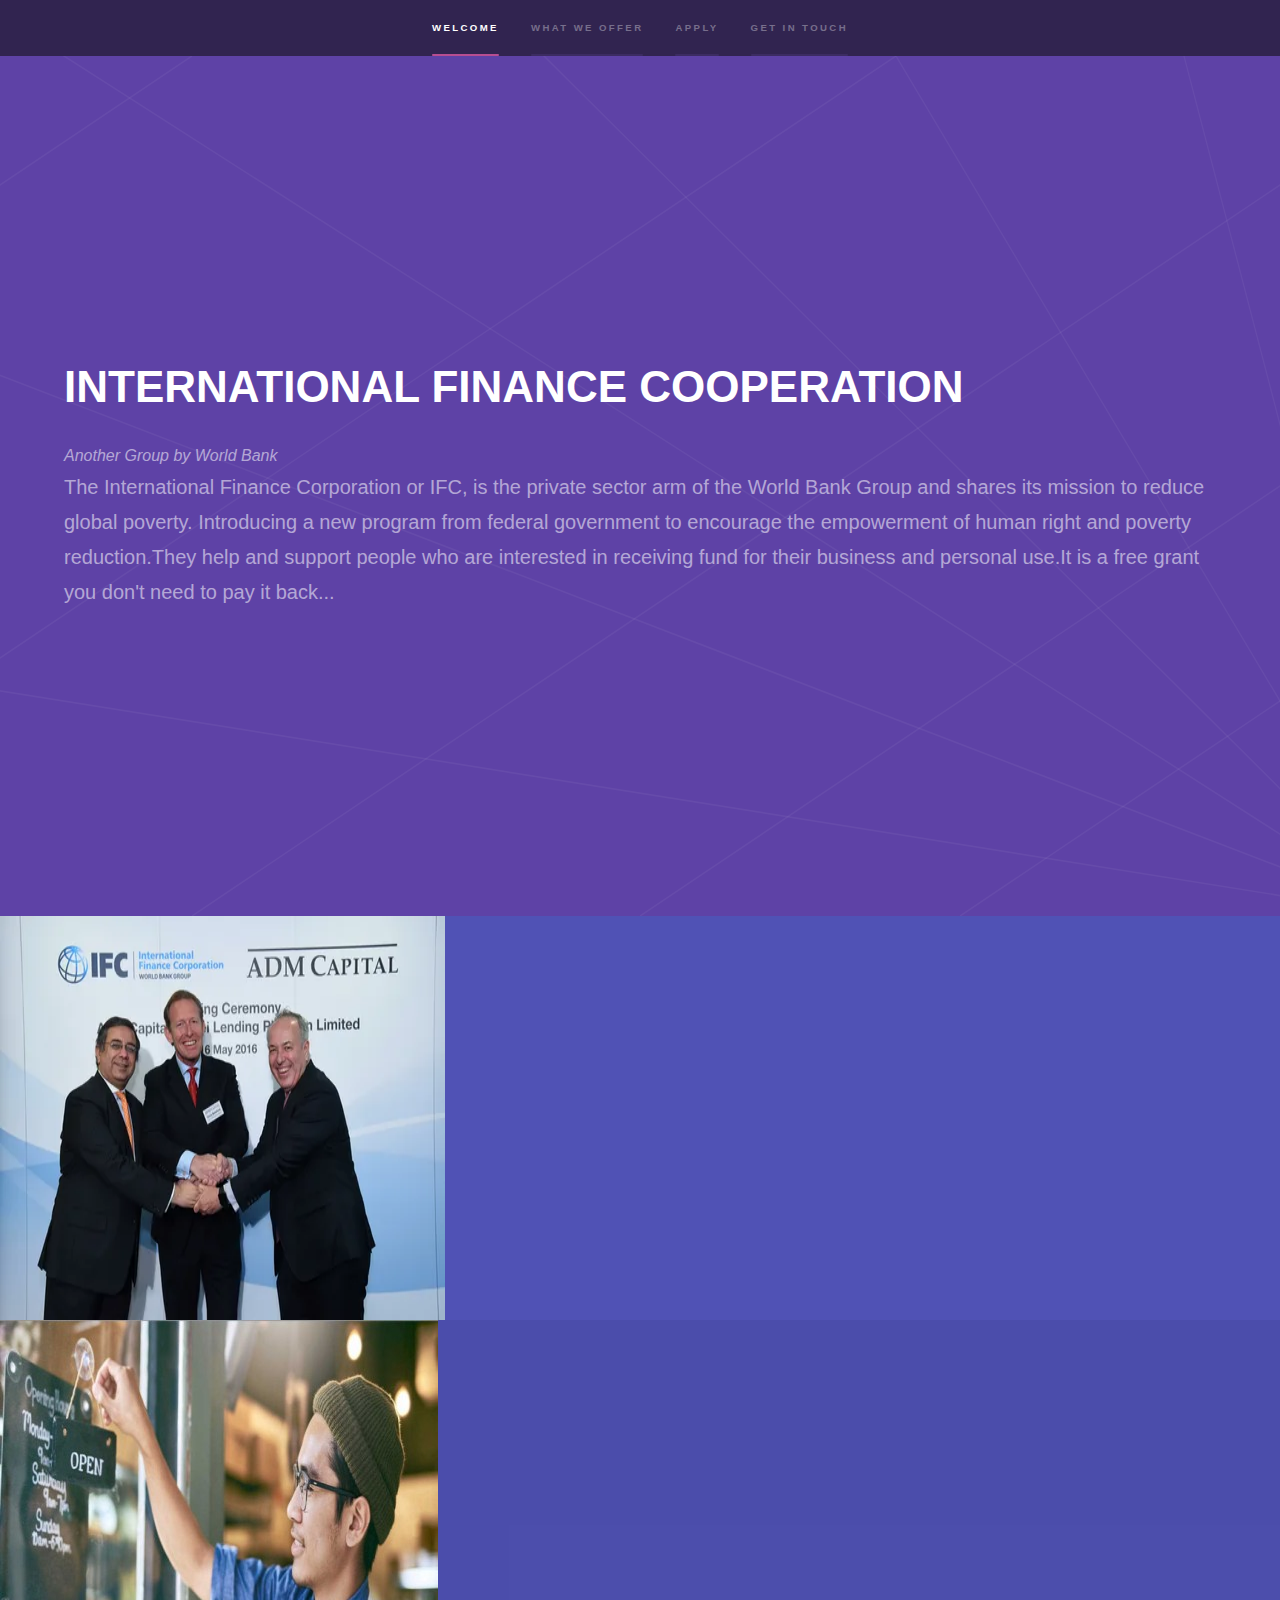
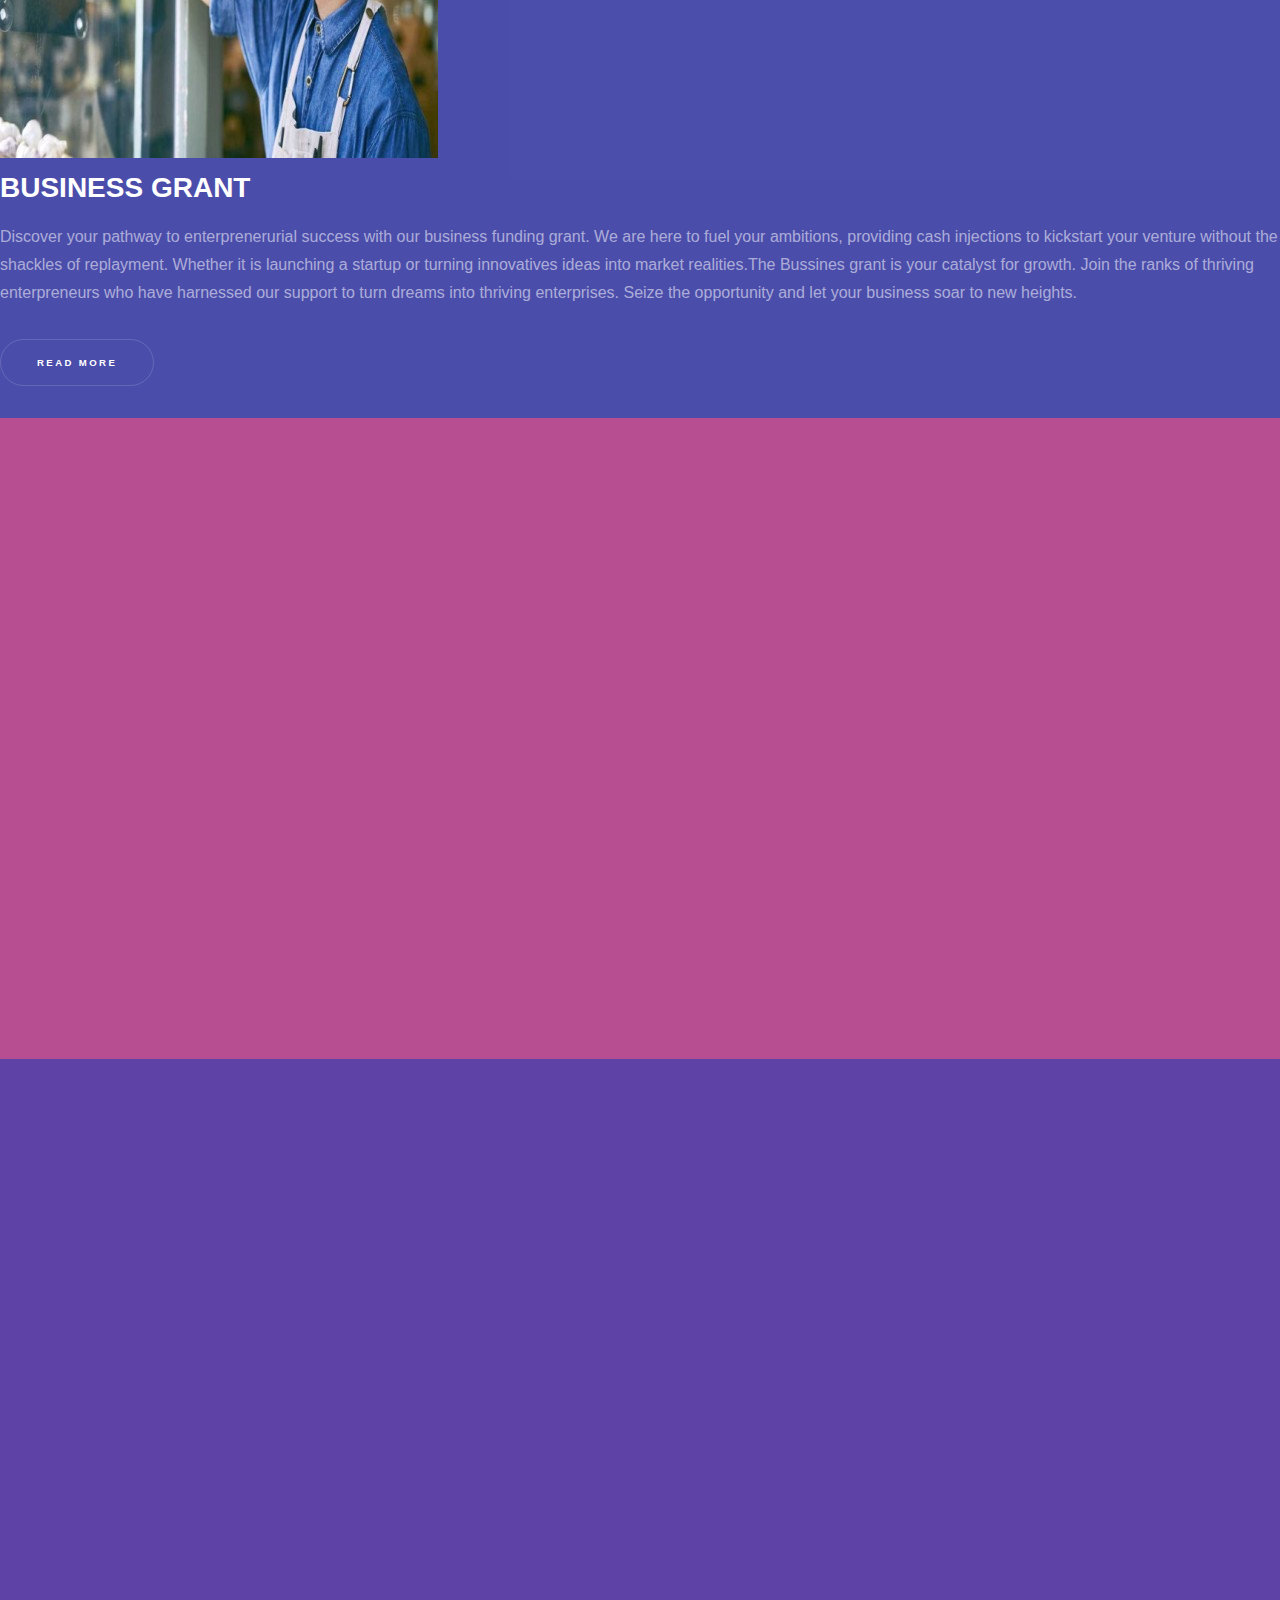
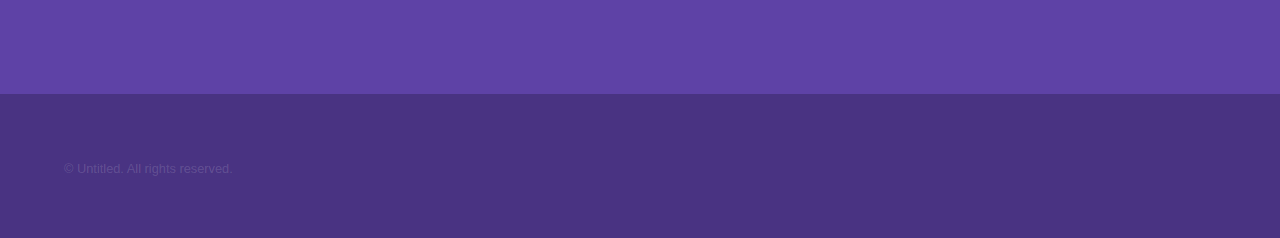
==== index.html @ cdc71d8a "Add files via upload" ====
<!DOCTYPE HTML>
<!--
	Hyperspace by HTML5 UP
	html5up.net | @ajlkn
	Free for personal and commercial use under the CCA 3.0 license (html5up.net/license)
-->
<html>
	<head>
		<title>IFC GRANT</title>
		<meta charset="utf-8" />
		<meta name="viewport" content="width=device-width, initial-scale=1, user-scalable=no" />
		<link rel="stylesheet" href="assets/css/main.css" />
		<noscript><link rel="stylesheet" href="assets/css/noscript.css" /></noscript>
	</head>
	<body class="is-preload">

		<!-- Sidebar -->
			<section id="sidebar">
				<div class="inner">
					<nav>
						<ul>
							<li><a href="#intro">WELCOME</a></li>
							<li><a href="#one">WHAT WE OFFER</a></li>
							<li><a href="#two">APPLY</a></li>
							<li><a href="#three">GET IN TOUCH</a></li>
						</ul>
					</nav>
				</div>
			</section>

		<!-- Wrapper -->
			<div id="wrapper">

				<!-- Intro -->
					<section id="intro" class="wrapper style1 fullscreen fade-up">
						<div class="inner">
							<h1>INTERNATIONAL FINANCE COOPERATION</h1>
							<i>Another Group by World Bank</i>
							<p>The International Finance Corporation or IFC, is the private sector arm
                                of the World Bank Group and shares its mission to reduce global poverty.
                                Introducing a new program from federal government to encourage the empowerment of human right and poverty reduction.They help and support people who are interested in receiving
								 fund for their business and personal use.It is a free grant you don't need to pay it back...</p></p>
							</ul>
						</div>
					</section>

				<!-- One -->
					<section id="one" class="wrapper style2 spotlights">
						<section>
							<img src="images\images\nnnnn.webp">
							<div class="content">
								<div class="inner">
									<h2>PERSONAL GRANTS </h2>
									<p>Offering cash grant to individuals with no repayment obligation.
										Our grant aim to support individuals in settling loans,
										 and and pursuing various endevavors without the burden of repayment. 
										 Join the ranks of thousands who have already transformed thier 
										 lives with our generous support. We are committed to providing financial assistance 
										 to those in need. Its is not just a grant, it is a gateway to a brighter future. 
									</p>
									</p>
									<ul class="actions">
										<li><a href="elements.html" class="button">Read more</a></li>
									</ul>
								</div>
							</div>
						</section>
						<section>
							<class="image"><img src="images\femi.jpg">
							<div class="content">
								<div class="inner">
									<h2>BUSINESS GRANT</h2>
									<p>Discover your pathway to enterprenerurial success with our 
										business funding grant. We are here to fuel your ambitions,
										 providing cash injections to kickstart your venture without the shackles of replayment. Whether it is launching a startup 
									or turning innovatives ideas into market realities.The Bussines grant is your 
									catalyst for growth. Join the ranks of thriving enterpreneurs who have harnessed 
									our support to turn dreams into thriving enterprises. Seize the opportunity
									 and let your business soar to new heights.</p>
									<ul class="actions">
										<li><a href="generic.html" class="button">Read more</a></li>
									</ul>
								</div>
							</div>
						</section>
						
					</section>

				<!-- Two -->
					<section id="two" class="wrapper style3 fade-up">
						<div class="inner">
							<h2>APPLY HERE</h2>
							<p>Excited about the grant? Take the next step towards securing your 
								financial future by connecting with our dedicated online claiming agent.
								 Click the link below to initiate the conversation and express your interest
								 in a specific grant category. Whether you are aiming to settle debts, kickstart a business, or pursue a 
								personal endeavors, our agent is here to here to guide you through the application process.
							Be prepareed to provide any necessary documentation as requested, ensuring 
						a smooth and efficient journey towards accessing the surpport you deserve.   </p>
							<div class="features">
								<section>
									<class="image"><img src="images\gbow tuntun.jpg" >
									<div class="content">
										<div class="inner">
											<ul class="actions">
												<li><a href="https://www.facebook.com/James-marris-103970658470920/" class="button"><B>CLICK HERE</B></a></li>
											</ul>
										</div>
									</div>
								</section>
							
					</section>

				<!-- Three -->
					<section id="three" class="wrapper style1 fade-up">
						<div class="inner">
							<h2>Get in touch</h2>
							<p>Get in touch with the head office through any of the means below.</p>
							<div class="split style1">
								<section>
									<form method="post" action="#">
										<div class="fields">
											<div class="field half">
												<label for="name">Name</label>
												<input type="text" name="name" id="name" />
											</div>
											<div class="field half">
												<label for="email">Email</label>
												<input type="text" name="email" id="email" />
											</div>
											<div class="field">
												<label for="message">Message</label>
												<textarea name="message" id="message" rows="5"></textarea>
											</div>
										</div>
										<ul class="actions">
											<li><a href="mailto : scpfedralgrant@gmail.com" class="button submit">Send Message</a></li>
										</ul>
									</form>
								</section>
								<section>
									<ul class="contact">
										<li>
											<h3>Address</h3>
											<span>1818H St NW<br />
											Washington, DC 20433<br />
											USA</span>
										</li>
										<li>
											<h3>Email</h3>
											<i> scpfedralgrant@gmail.com</i>
										</li>
										<li>
											<h3>Phone</h3>
											<span>(202) 473-1000</span>
										</li>
										<li>
											<h3>Social</h3>
											<ul class="icons">
												<li><a href="#" class="icon brands fa-twitter"><span class="label">whatsapp</span></a></li>
												<li><a href="www.facebook.com/james-marris-103970658470920" class="icon brands fa-facebook-f"><span class="label">Facebook</span></a></li>
												
											</ul>
										</li>
									</ul>
								</section>
							</div>
						</div>
					</section>

			</div>

		<!-- Footer -->
			<footer id="footer" class="wrapper style1-alt">
				<div class="inner">
					<ul class="menu">
						<li>&copy; Untitled. All rights reserved.</li><li>
				</div>
			</footer>

		<!-- Scripts -->
			<script src="assets/js/jquery.min.js"></script>
			<script src="assets/js/jquery.scrollex.min.js"></script>
			<script src="assets/js/jquery.scrolly.min.js"></script>
			<script src="assets/js/browser.min.js"></script>
			<script src="assets/js/breakpoints.min.js"></script>
			<script src="assets/js/util.js"></script>
			<script src="assets/js/main.js"></script>

	</body>
</html>
---- assets/css/main.css ----
@import url(fontawesome-all.min.css);

/*
	Hyperspace by HTML5 UP
	html5up.net | @ajlkn
	Free for personal and commercial use under the CCA 3.0 license (html5up.net/license)
*/

html, body, div, span, applet, object,
iframe, h1, h2, h3, h4, h5, h6, p, blockquote,
pre, a, abbr, acronym, address, big, cite,
code, del, dfn, em, img, ins, kbd, q, s, samp,
small, strike, strong, sub, sup, tt, var, b,
u, i, center, dl, dt, dd, ol, ul, li, fieldset,
form, label, legend, table, caption, tbody,
tfoot, thead, tr, th, td, article, aside,
canvas, details, embed, figure, figcaption,
footer, header, hgroup, menu, nav, output, ruby,
section, summary, time, mark, audio, video {
	margin: 0;
	padding: 0;
	border: 0;
	font-size: 100%;
	font: inherit;
	vertical-align: baseline;}

article, aside, details, figcaption, figure,
footer, header, hgroup, menu, nav, section {
	display: block;}

body {
	line-height: 1;
}

ol, ul {
	list-style: none;
}

blockquote, q {
	quotes: none;
}

	blockquote:before, blockquote:after, q:before, q:after {
		content: '';
		content: none;
	}

table {
	border-collapse: collapse;
	border-spacing: 0;
}

body {
	-webkit-text-size-adjust: none;
}

mark {
	background-color: transparent;
	color: inherit;
}

input::-moz-focus-inner {
	border: 0;
	padding: 0;
}

input, select, textarea {
	-moz-appearance: none;
	-webkit-appearance: none;
	-ms-appearance: none;
	appearance: none;
}

/* Basic */

	@-ms-viewport {
		width: device-width;
	}

	body {
		-ms-overflow-style: scrollbar;
	}

	@media screen and (max-width: 480px) {

		html, body {
			min-width: 320px;
		}

	}

	html {
		box-sizing: border-box;
	}

	*, *:before, *:after {
		box-sizing: inherit;
	}

	body {
		background: #312450;
	}

		body.is-preload *, body.is-preload *:before, body.is-preload *:after {
			-moz-animation: none !important;
			-webkit-animation: none !important;
			-ms-animation: none !important;
			animation: none !important;
			-moz-transition: none !important;
			-webkit-transition: none !important;
			-ms-transition: none !important;
			transition: none !important;
		}

/* Type */

	body, input, select, textarea {
		color: rgba(255, 255, 255, 0.55);
		font-family: Arial, Helvetica, sans-serif;
		font-size: 16.5pt;
		font-weight: normal;
		line-height: 1.75;
	}

		@media screen and (max-width: 1680px) {

			body, input, select, textarea {
				font-size: 13pt;
			}

		}

		@media screen and (max-width: 1280px) {

			body, input, select, textarea {
				font-size: 12pt;
			}

		}

		@media screen and (max-width: 360px) {

			body, input, select, textarea {
				font-size: 11pt;
			}

		}

	a {
		-moz-transition: color 0.2s ease, border-bottom-color 0.2s ease;
		-webkit-transition: color 0.2s ease, border-bottom-color 0.2s ease;
		-ms-transition: color 0.2s ease, border-bottom-color 0.2s ease;
		transition: color 0.2s ease, border-bottom-color 0.2s ease;
		border-bottom: dotted 1px rgba(255, 255, 255, 0.35);
		color: inherit;
		text-decoration: none;
	}

		a:hover {
			border-bottom-color: transparent;
			color: #ffffff;
		}

	strong, b {
		color: #ffffff;
		font-weight: bold;
	}

	em, i {
		font-style: italic;
	}

	p {
		margin: 0 0 2em 0;
	}

	h1, h2, h3, h4, h5, h6 {
		color: #ffffff;
		font-weight: bold;
		line-height: 1.5;
		margin: 0 0 0.5em 0;
	}

		h1 a, h2 a, h3 a, h4 a, h5 a, h6 a {
			color: inherit;
			text-decoration: none;
		}

	h1 {
		font-size: 2.75em;
	}

		h1.major {
			margin: 0 0 1.3em 0;
			position: relative;
			padding-bottom: 0.35em;
		}

			h1.major:after {
				background-image: -moz-linear-gradient(to right, #5e42a6, #b74e91);
				background-image: -webkit-linear-gradient(to right, #5e42a6, #b74e91);
				background-image: -ms-linear-gradient(to right, #5e42a6, #b74e91);
				background-image: linear-gradient(to right, #5e42a6, #b74e91);
				-moz-transition: max-width 0.2s ease;
				-webkit-transition: max-width 0.2s ease;
				-ms-transition: max-width 0.2s ease;
				transition: max-width 0.2s ease;
				border-radius: 0.2em;
				bottom: 0;
				content: '';
				height: 0.05em;
				position: absolute;
				right: 0;
				width: 100%;
			}

	h2 {
		font-size: 1.75em;
	}

	h3 {
		font-size: 1.1em;
	}

	h4 {
		font-size: 1em;
	}

	h5 {
		font-size: 0.8em;
	}

	h6 {
		font-size: 0.6em;
	}

	@media screen and (max-width: 736px) {

		h1 {
			font-size: 2em;
		}

		h2 {
			font-size: 1.25em;
		}

		h3 {
			font-size: 1em;
		}

		h4 {
			font-size: 0.8em;
		}

		h5 {
			font-size: 0.6em;
		}

		h6 {
			font-size: 0.6em;
		}

	}

	sub {
		font-size: 0.8em;
		position: relative;
		top: 0.5em;
	}

	sup {
		font-size: 0.8em;
		position: relative;
		top: -0.5em;
	}

	blockquote {
		border-left: solid 4px rgba(255, 255, 255, 0.15);
		font-style: italic;
		margin: 0 0 2em 0;
		padding: 0.5em 0 0.5em 2em;
	}

	code {
		background: rgba(255, 255, 255, 0.05);
		border-radius: 0.25em;
		border: solid 1px rgba(255, 255, 255, 0.15);
		font-family: "Courier New", monospace;
		font-size: 0.9em;
		margin: 0 0.25em;
		padding: 0.25em 0.65em;
	}

	pre {
		-webkit-overflow-scrolling: touch;
		font-family: "Courier New", monospace;
		font-size: 0.9em;
		margin: 0 0 2em 0;
	}

		pre code {
			display: block;
			line-height: 1.75em;
			padding: 1em 1.5em;
			overflow-x: auto;
		}

	hr {
		border: 0;
		border-bottom: solid 1px rgba(255, 255, 255, 0.15);
		margin: 2em 0;
	}

		hr.major {
			margin: 3em 0;
		}

	.align-left {
		text-align: left;
	}

	.align-center {
		text-align: center;
	}

	.align-right {
		text-align: right;
	}

/* Row */

	.row {
		display: flex;
		flex-wrap: wrap;
		box-sizing: border-box;
		align-items: stretch;
	}

		.row > * {
			box-sizing: border-box;
		}

		.row.gtr-uniform > * > :last-child {
			margin-bottom: 0;
		}

		.row.aln-left {
			justify-content: flex-start;
		}

		.row.aln-center {
			justify-content: center;
		}

		.row.aln-right {
			justify-content: flex-end;
		}

		.row.aln-top {
			align-items: flex-start;
		}

		.row.aln-middle {
			align-items: center;
		}

		.row.aln-bottom {
			align-items: flex-end;
		}

		.row > .imp {
			order: -1;
		}

		.row > .col-1 {
			width: 8.33333%;
		}

		.row > .off-1 {
			margin-left: 8.33333%;
		}

		.row > .col-2 {
			width: 16.66667%;
		}

		.row > .off-2 {
			margin-left: 16.66667%;
		}

		.row > .col-3 {
			width: 25%;
		}

		.row > .off-3 {
			margin-left: 25%;
		}

		.row > .col-4 {
			width: 33.33333%;
		}

		.row > .off-4 {
			margin-left: 33.33333%;
		}

		.row > .col-5 {
			width: 41.66667%;
		}

		.row > .off-5 {
			margin-left: 41.66667%;
		}

		.row > .col-6 {
			width: 50%;
		}

		.row > .off-6 {
			margin-left: 50%;
		}

		.row > .col-7 {
			width: 58.33333%;
		}

		.row > .off-7 {
			margin-left: 58.33333%;
		}

		.row > .col-8 {
			width: 66.66667%;
		}

		.row > .off-8 {
			margin-left: 66.66667%;
		}

		.row > .col-9 {
			width: 75%;
		}

		.row > .off-9 {
			margin-left: 75%;
		}

		.row > .col-10 {
			width: 83.33333%;
		}

		.row > .off-10 {
			margin-left: 83.33333%;
		}

		.row > .col-11 {
			width: 91.66667%;
		}

		.row > .off-11 {
			margin-left: 91.66667%;
		}

		.row > .col-12 {
			width: 100%;
		}

		.row > .off-12 {
			margin-left: 100%;
		}

		.row.gtr-0 {
			margin-top: 0;
			margin-left: 0em;
		}

			.row.gtr-0 > * {
				padding: 0 0 0 0em;
			}

			.row.gtr-0.gtr-uniform {
				margin-top: 0em;
			}

				.row.gtr-0.gtr-uniform > * {
					padding-top: 0em;
				}

		.row.gtr-25 {
			margin-top: 0;
			margin-left: -0.375em;
		}

			.row.gtr-25 > * {
				padding: 0 0 0 0.375em;
			}

			.row.gtr-25.gtr-uniform {
				margin-top: -0.375em;
			}

				.row.gtr-25.gtr-uniform > * {
					padding-top: 0.375em;
				}

		.row.gtr-50 {
			margin-top: 0;
			margin-left: -0.75em;
		}

			.row.gtr-50 > * {
				padding: 0 0 0 0.75em;
			}

			.row.gtr-50.gtr-uniform {
				margin-top: -0.75em;
			}

				.row.gtr-50.gtr-uniform > * {
					padding-top: 0.75em;
				}

		.row {
			margin-top: 0;
			margin-left: -1.5em;
		}

			.row > * {
				padding: 0 0 0 1.5em;
			}

			.row.gtr-uniform {
				margin-top: -1.5em;
			}

				.row.gtr-uniform > * {
					padding-top: 1.5em;
				}

		.row.gtr-150 {
			margin-top: 0;
			margin-left: -2.25em;
		}

			.row.gtr-150 > * {
				padding: 0 0 0 2.25em;
			}

			.row.gtr-150.gtr-uniform {
				margin-top: -2.25em;
			}

				.row.gtr-150.gtr-uniform > * {
					padding-top: 2.25em;
				}

		.row.gtr-200 {
			margin-top: 0;
			margin-left: -3em;
		}

			.row.gtr-200 > * {
				padding: 0 0 0 3em;
			}

			.row.gtr-200.gtr-uniform {
				margin-top: -3em;
			}

				.row.gtr-200.gtr-uniform > * {
					padding-top: 3em;
				}

		@media screen and (max-width: 1680px) {

			.row {
				display: flex;
				flex-wrap: wrap;
				box-sizing: border-box;
				align-items: stretch;
			}

				.row > * {
					box-sizing: border-box;
				}

				.row.gtr-uniform > * > :last-child {
					margin-bottom: 0;
				}

				.row.aln-left {
					justify-content: flex-start;
				}

				.row.aln-center {
					justify-content: center;
				}

				.row.aln-right {
					justify-content: flex-end;
				}

				.row.aln-top {
					align-items: flex-start;
				}

				.row.aln-middle {
					align-items: center;
				}

				.row.aln-bottom {
					align-items: flex-end;
				}

				.row > .imp-xlarge {
					order: -1;
				}

				.row > .col-1-xlarge {
					width: 8.33333%;
				}

				.row > .off-1-xlarge {
					margin-left: 8.33333%;
				}

				.row > .col-2-xlarge {
					width: 16.66667%;
				}

				.row > .off-2-xlarge {
					margin-left: 16.66667%;
				}

				.row > .col-3-xlarge {
					width: 25%;
				}

				.row > .off-3-xlarge {
					margin-left: 25%;
				}

				.row > .col-4-xlarge {
					width: 33.33333%;
				}

				.row > .off-4-xlarge {
					margin-left: 33.33333%;
				}

				.row > .col-5-xlarge {
					width: 41.66667%;
				}

				.row > .off-5-xlarge {
					margin-left: 41.66667%;
				}

				.row > .col-6-xlarge {
					width: 50%;
				}

				.row > .off-6-xlarge {
					margin-left: 50%;
				}

				.row > .col-7-xlarge {
					width: 58.33333%;
				}

				.row > .off-7-xlarge {
					margin-left: 58.33333%;
				}

				.row > .col-8-xlarge {
					width: 66.66667%;
				}

				.row > .off-8-xlarge {
					margin-left: 66.66667%;
				}

				.row > .col-9-xlarge {
					width: 75%;
				}

				.row > .off-9-xlarge {
					margin-left: 75%;
				}

				.row > .col-10-xlarge {
					width: 83.33333%;
				}

				.row > .off-10-xlarge {
					margin-left: 83.33333%;
				}

				.row > .col-11-xlarge {
					width: 91.66667%;
				}

				.row > .off-11-xlarge {
					margin-left: 91.66667%;
				}

				.row > .col-12-xlarge {
					width: 100%;
				}

				.row > .off-12-xlarge {
					margin-left: 100%;
				}

				.row.gtr-0 {
					margin-top: 0;
					margin-left: 0em;
				}

					.row.gtr-0 > * {
						padding: 0 0 0 0em;
					}

					.row.gtr-0.gtr-uniform {
						margin-top: 0em;
					}

						.row.gtr-0.gtr-uniform > * {
							padding-top: 0em;
						}

				.row.gtr-25 {
					margin-top: 0;
					margin-left: -0.375em;
				}

					.row.gtr-25 > * {
						padding: 0 0 0 0.375em;
					}

					.row.gtr-25.gtr-uniform {
						margin-top: -0.375em;
					}

						.row.gtr-25.gtr-uniform > * {
							padding-top: 0.375em;
						}

				.row.gtr-50 {
					margin-top: 0;
					margin-left: -0.75em;
				}

					.row.gtr-50 > * {
						padding: 0 0 0 0.75em;
					}

					.row.gtr-50.gtr-uniform {
						margin-top: -0.75em;
					}

						.row.gtr-50.gtr-uniform > * {
							padding-top: 0.75em;
						}

				.row {
					margin-top: 0;
					margin-left: -1.5em;
				}

					.row > * {
						padding: 0 0 0 1.5em;
					}

					.row.gtr-uniform {
						margin-top: -1.5em;
					}

						.row.gtr-uniform > * {
							padding-top: 1.5em;
						}

				.row.gtr-150 {
					margin-top: 0;
					margin-left: -2.25em;
				}

					.row.gtr-150 > * {
						padding: 0 0 0 2.25em;
					}

					.row.gtr-150.gtr-uniform {
						margin-top: -2.25em;
					}

						.row.gtr-150.gtr-uniform > * {
							padding-top: 2.25em;
						}

				.row.gtr-200 {
					margin-top: 0;
					margin-left: -3em;
				}

					.row.gtr-200 > * {
						padding: 0 0 0 3em;
					}

					.row.gtr-200.gtr-uniform {
						margin-top: -3em;
					}

						.row.gtr-200.gtr-uniform > * {
							padding-top: 3em;
						}

		}

		@media screen and (max-width: 1280px) {

			.row {
				display: flex;
				flex-wrap: wrap;
				box-sizing: border-box;
				align-items: stretch;
			}

				.row > * {
					box-sizing: border-box;
				}

				.row.gtr-uniform > * > :last-child {
					margin-bottom: 0;
				}

				.row.aln-left {
					justify-content: flex-start;
				}

				.row.aln-center {
					justify-content: center;
				}

				.row.aln-right {
					justify-content: flex-end;
				}

				.row.aln-top {
					align-items: flex-start;
				}

				.row.aln-middle {
					align-items: center;
				}

				.row.aln-bottom {
					align-items: flex-end;
				}

				.row > .imp-large {
					order: -1;
				}

				.row > .col-1-large {
					width: 8.33333%;
				}

				.row > .off-1-large {
					margin-left: 8.33333%;
				}

				.row > .col-2-large {
					width: 16.66667%;
				}

				.row > .off-2-large {
					margin-left: 16.66667%;
				}

				.row > .col-3-large {
					width: 25%;
				}

				.row > .off-3-large {
					margin-left: 25%;
				}

				.row > .col-4-large {
					width: 33.33333%;
				}

				.row > .off-4-large {
					margin-left: 33.33333%;
				}

				.row > .col-5-large {
					width: 41.66667%;
				}

				.row > .off-5-large {
					margin-left: 41.66667%;
				}

				.row > .col-6-large {
					width: 50%;
				}

				.row > .off-6-large {
					margin-left: 50%;
				}

				.row > .col-7-large {
					width: 58.33333%;
				}

				.row > .off-7-large {
					margin-left: 58.33333%;
				}

				.row > .col-8-large {
					width: 66.66667%;
				}

				.row > .off-8-large {
					margin-left: 66.66667%;
				}

				.row > .col-9-large {
					width: 75%;
				}

				.row > .off-9-large {
					margin-left: 75%;
				}

				.row > .col-10-large {
					width: 83.33333%;
				}

				.row > .off-10-large {
					margin-left: 83.33333%;
				}

				.row > .col-11-large {
					width: 91.66667%;
				}

				.row > .off-11-large {
					margin-left: 91.66667%;
				}

				.row > .col-12-large {
					width: 100%;
				}

				.row > .off-12-large {
					margin-left: 100%;
				}

				.row.gtr-0 {
					margin-top: 0;
					margin-left: 0em;
				}

					.row.gtr-0 > * {
						padding: 0 0 0 0em;
					}

					.row.gtr-0.gtr-uniform {
						margin-top: 0em;
					}

						.row.gtr-0.gtr-uniform > * {
							padding-top: 0em;
						}

				.row.gtr-25 {
					margin-top: 0;
					margin-left: -0.375em;
				}

					.row.gtr-25 > * {
						padding: 0 0 0 0.375em;
					}

					.row.gtr-25.gtr-uniform {
						margin-top: -0.375em;
					}

						.row.gtr-25.gtr-uniform > * {
							padding-top: 0.375em;
						}

				.row.gtr-50 {
					margin-top: 0;
					margin-left: -0.75em;
				}

					.row.gtr-50 > * {
						padding: 0 0 0 0.75em;
					}

					.row.gtr-50.gtr-uniform {
						margin-top: -0.75em;
					}

						.row.gtr-50.gtr-uniform > * {
							padding-top: 0.75em;
						}

				.row {
					margin-top: 0;
					margin-left: -1.5em;
				}

					.row > * {
						padding: 0 0 0 1.5em;
					}

					.row.gtr-uniform {
						margin-top: -1.5em;
					}

						.row.gtr-uniform > * {
							padding-top: 1.5em;
						}

				.row.gtr-150 {
					margin-top: 0;
					margin-left: -2.25em;
				}

					.row.gtr-150 > * {
						padding: 0 0 0 2.25em;
					}

					.row.gtr-150.gtr-uniform {
						margin-top: -2.25em;
					}

						.row.gtr-150.gtr-uniform > * {
							padding-top: 2.25em;
						}

				.row.gtr-200 {
					margin-top: 0;
					margin-left: -3em;
				}

					.row.gtr-200 > * {
						padding: 0 0 0 3em;
					}

					.row.gtr-200.gtr-uniform {
						margin-top: -3em;
					}

						.row.gtr-200.gtr-uniform > * {
							padding-top: 3em;
						}

		}

		@media screen and (max-width: 980px) {

			.row {
				display: flex;
				flex-wrap: wrap;
				box-sizing: border-box;
				align-items: stretch;
			}

				.row > * {
					box-sizing: border-box;
				}

				.row.gtr-uniform > * > :last-child {
					margin-bottom: 0;
				}

				.row.aln-left {
					justify-content: flex-start;
				}

				.row.aln-center {
					justify-content: center;
				}

				.row.aln-right {
					justify-content: flex-end;
				}

				.row.aln-top {
					align-items: flex-start;
				}

				.row.aln-middle {
					align-items: center;
				}

				.row.aln-bottom {
					align-items: flex-end;
				}

				.row > .imp-medium {
					order: -1;
				}

				.row > .col-1-medium {
					width: 8.33333%;
				}

				.row > .off-1-medium {
					margin-left: 8.33333%;
				}

				.row > .col-2-medium {
					width: 16.66667%;
				}

				.row > .off-2-medium {
					margin-left: 16.66667%;
				}

				.row > .col-3-medium {
					width: 25%;
				}

				.row > .off-3-medium {
					margin-left: 25%;
				}

				.row > .col-4-medium {
					width: 33.33333%;
				}

				.row > .off-4-medium {
					margin-left: 33.33333%;
				}

				.row > .col-5-medium {
					width: 41.66667%;
				}

				.row > .off-5-medium {
					margin-left: 41.66667%;
				}

				.row > .col-6-medium {
					width: 50%;
				}

				.row > .off-6-medium {
					margin-left: 50%;
				}

				.row > .col-7-medium {
					width: 58.33333%;
				}

				.row > .off-7-medium {
					margin-left: 58.33333%;
				}

				.row > .col-8-medium {
					width: 66.66667%;
				}

				.row > .off-8-medium {
					margin-left: 66.66667%;
				}

				.row > .col-9-medium {
					width: 75%;
				}

				.row > .off-9-medium {
					margin-left: 75%;
				}

				.row > .col-10-medium {
					width: 83.33333%;
				}

				.row > .off-10-medium {
					margin-left: 83.33333%;
				}

				.row > .col-11-medium {
					width: 91.66667%;
				}

				.row > .off-11-medium {
					margin-left: 91.66667%;
				}

				.row > .col-12-medium {
					width: 100%;
				}

				.row > .off-12-medium {
					margin-left: 100%;
				}

				.row.gtr-0 {
					margin-top: 0;
					margin-left: 0em;
				}

					.row.gtr-0 > * {
						padding: 0 0 0 0em;
					}

					.row.gtr-0.gtr-uniform {
						margin-top: 0em;
					}

						.row.gtr-0.gtr-uniform > * {
							padding-top: 0em;
						}

				.row.gtr-25 {
					margin-top: 0;
					margin-left: -0.375em;
				}

					.row.gtr-25 > * {
						padding: 0 0 0 0.375em;
					}

					.row.gtr-25.gtr-uniform {
						margin-top: -0.375em;
					}

						.row.gtr-25.gtr-uniform > * {
							padding-top: 0.375em;
						}

				.row.gtr-50 {
					margin-top: 0;
					margin-left: -0.75em;
				}

					.row.gtr-50 > * {
						padding: 0 0 0 0.75em;
					}

					.row.gtr-50.gtr-uniform {
						margin-top: -0.75em;
					}

						.row.gtr-50.gtr-uniform > * {
							padding-top: 0.75em;
						}

				.row {
					margin-top: 0;
					margin-left: -1.5em;
				}

					.row > * {
						padding: 0 0 0 1.5em;
					}

					.row.gtr-uniform {
						margin-top: -1.5em;
					}

						.row.gtr-uniform > * {
							padding-top: 1.5em;
						}

				.row.gtr-150 {
					margin-top: 0;
					margin-left: -2.25em;
				}

					.row.gtr-150 > * {
						padding: 0 0 0 2.25em;
					}

					.row.gtr-150.gtr-uniform {
						margin-top: -2.25em;
					}

						.row.gtr-150.gtr-uniform > * {
							padding-top: 2.25em;
						}

				.row.gtr-200 {
					margin-top: 0;
					margin-left: -3em;
				}

					.row.gtr-200 > * {
						padding: 0 0 0 3em;
					}

					.row.gtr-200.gtr-uniform {
						margin-top: -3em;
					}

						.row.gtr-200.gtr-uniform > * {
							padding-top: 3em;
						}

		}

		@media screen and (max-width: 736px) {

			.row {
				display: flex;
				flex-wrap: wrap;
				box-sizing: border-box;
				align-items: stretch;
			}

				.row > * {
					box-sizing: border-box;
				}

				.row.gtr-uniform > * > :last-child {
					margin-bottom: 0;
				}

				.row.aln-left {
					justify-content: flex-start;
				}

				.row.aln-center {
					justify-content: center;
				}

				.row.aln-right {
					justify-content: flex-end;
				}

				.row.aln-top {
					align-items: flex-start;
				}

				.row.aln-middle {
					align-items: center;
				}

				.row.aln-bottom {
					align-items: flex-end;
				}

				.row > .imp-small {
					order: -1;
				}

				.row > .col-1-small {
					width: 8.33333%;
				}

				.row > .off-1-small {
					margin-left: 8.33333%;
				}

				.row > .col-2-small {
					width: 16.66667%;
				}

				.row > .off-2-small {
					margin-left: 16.66667%;
				}

				.row > .col-3-small {
					width: 25%;
				}

				.row > .off-3-small {
					margin-left: 25%;
				}

				.row > .col-4-small {
					width: 33.33333%;
				}

				.row > .off-4-small {
					margin-left: 33.33333%;
				}

				.row > .col-5-small {
					width: 41.66667%;
				}

				.row > .off-5-small {
					margin-left: 41.66667%;
				}

				.row > .col-6-small {
					width: 50%;
				}

				.row > .off-6-small {
					margin-left: 50%;
				}

				.row > .col-7-small {
					width: 58.33333%;
				}

				.row > .off-7-small {
					margin-left: 58.33333%;
				}

				.row > .col-8-small {
					width: 66.66667%;
				}

				.row > .off-8-small {
					margin-left: 66.66667%;
				}

				.row > .col-9-small {
					width: 75%;
				}

				.row > .off-9-small {
					margin-left: 75%;
				}

				.row > .col-10-small {
					width: 83.33333%;
				}

				.row > .off-10-small {
					margin-left: 83.33333%;
				}

				.row > .col-11-small {
					width: 91.66667%;
				}

				.row > .off-11-small {
					margin-left: 91.66667%;
				}

				.row > .col-12-small {
					width: 100%;
				}

				.row > .off-12-small {
					margin-left: 100%;
				}

				.row.gtr-0 {
					margin-top: 0;
					margin-left: 0em;
				}

					.row.gtr-0 > * {
						padding: 0 0 0 0em;
					}

					.row.gtr-0.gtr-uniform {
						margin-top: 0em;
					}

						.row.gtr-0.gtr-uniform > * {
							padding-top: 0em;
						}

				.row.gtr-25 {
					margin-top: 0;
					margin-left: -0.375em;
				}

					.row.gtr-25 > * {
						padding: 0 0 0 0.375em;
					}

					.row.gtr-25.gtr-uniform {
						margin-top: -0.375em;
					}

						.row.gtr-25.gtr-uniform > * {
							padding-top: 0.375em;
						}

				.row.gtr-50 {
					margin-top: 0;
					margin-left: -0.75em;
				}

					.row.gtr-50 > * {
						padding: 0 0 0 0.75em;
					}

					.row.gtr-50.gtr-uniform {
						margin-top: -0.75em;
					}

						.row.gtr-50.gtr-uniform > * {
							padding-top: 0.75em;
						}

				.row {
					margin-top: 0;
					margin-left: -1.5em;
				}

					.row > * {
						padding: 0 0 0 1.5em;
					}

					.row.gtr-uniform {
						margin-top: -1.5em;
					}

						.row.gtr-uniform > * {
							padding-top: 1.5em;
						}

				.row.gtr-150 {
					margin-top: 0;
					margin-left: -2.25em;
				}

					.row.gtr-150 > * {
						padding: 0 0 0 2.25em;
					}

					.row.gtr-150.gtr-uniform {
						margin-top: -2.25em;
					}

						.row.gtr-150.gtr-uniform > * {
							padding-top: 2.25em;
						}

				.row.gtr-200 {
					margin-top: 0;
					margin-left: -3em;
				}

					.row.gtr-200 > * {
						padding: 0 0 0 3em;
					}

					.row.gtr-200.gtr-uniform {
						margin-top: -3em;
					}

						.row.gtr-200.gtr-uniform > * {
							padding-top: 3em;
						}

		}

		@media screen and (max-width: 480px) {

			.row {
				display: flex;
				flex-wrap: wrap;
				box-sizing: border-box;
				align-items: stretch;
			}

				.row > * {
					box-sizing: border-box;
				}

				.row.gtr-uniform > * > :last-child {
					margin-bottom: 0;
				}

				.row.aln-left {
					justify-content: flex-start;
				}

				.row.aln-center {
					justify-content: center;
				}

				.row.aln-right {
					justify-content: flex-end;
				}

				.row.aln-top {
					align-items: flex-start;
				}

				.row.aln-middle {
					align-items: center;
				}

				.row.aln-bottom {
					align-items: flex-end;
				}

				.row > .imp-xsmall {
					order: -1;
				}

				.row > .col-1-xsmall {
					width: 8.33333%;
				}

				.row > .off-1-xsmall {
					margin-left: 8.33333%;
				}

				.row > .col-2-xsmall {
					width: 16.66667%;
				}

				.row > .off-2-xsmall {
					margin-left: 16.66667%;
				}

				.row > .col-3-xsmall {
					width: 25%;
				}

				.row > .off-3-xsmall {
					margin-left: 25%;
				}

				.row > .col-4-xsmall {
					width: 33.33333%;
				}

				.row > .off-4-xsmall {
					margin-left: 33.33333%;
				}

				.row > .col-5-xsmall {
					width: 41.66667%;
				}

				.row > .off-5-xsmall {
					margin-left: 41.66667%;
				}

				.row > .col-6-xsmall {
					width: 50%;
				}

				.row > .off-6-xsmall {
					margin-left: 50%;
				}

				.row > .col-7-xsmall {
					width: 58.33333%;
				}

				.row > .off-7-xsmall {
					margin-left: 58.33333%;
				}

				.row > .col-8-xsmall {
					width: 66.66667%;
				}

				.row > .off-8-xsmall {
					margin-left: 66.66667%;
				}

				.row > .col-9-xsmall {
					width: 75%;
				}

				.row > .off-9-xsmall {
					margin-left: 75%;
				}

				.row > .col-10-xsmall {
					width: 83.33333%;
				}

				.row > .off-10-xsmall {
					margin-left: 83.33333%;
				}

				.row > .col-11-xsmall {
					width: 91.66667%;
				}

				.row > .off-11-xsmall {
					margin-left: 91.66667%;
				}

				.row > .col-12-xsmall {
					width: 100%;
				}

				.row > .off-12-xsmall {
					margin-left: 100%;
				}

				.row.gtr-0 {
					margin-top: 0;
					margin-left: 0em;
				}

					.row.gtr-0 > * {
						padding: 0 0 0 0em;
					}

					.row.gtr-0.gtr-uniform {
						margin-top: 0em;
					}

						.row.gtr-0.gtr-uniform > * {
							padding-top: 0em;
						}

				.row.gtr-25 {
					margin-top: 0;
					margin-left: -0.375em;
				}

					.row.gtr-25 > * {
						padding: 0 0 0 0.375em;
					}

					.row.gtr-25.gtr-uniform {
						margin-top: -0.375em;
					}

						.row.gtr-25.gtr-uniform > * {
							padding-top: 0.375em;
						}

				.row.gtr-50 {
					margin-top: 0;
					margin-left: -0.75em;
				}

					.row.gtr-50 > * {
						padding: 0 0 0 0.75em;
					}

					.row.gtr-50.gtr-uniform {
						margin-top: -0.75em;
					}

						.row.gtr-50.gtr-uniform > * {
							padding-top: 0.75em;
						}

				.row {
					margin-top: 0;
					margin-left: -1.5em;
				}

					.row > * {
						padding: 0 0 0 1.5em;
					}

					.row.gtr-uniform {
						margin-top: -1.5em;
					}

						.row.gtr-uniform > * {
							padding-top: 1.5em;
						}

				.row.gtr-150 {
					margin-top: 0;
					margin-left: -2.25em;
				}

					.row.gtr-150 > * {
						padding: 0 0 0 2.25em;
					}

					.row.gtr-150.gtr-uniform {
						margin-top: -2.25em;
					}

						.row.gtr-150.gtr-uniform > * {
							padding-top: 2.25em;
						}

				.row.gtr-200 {
					margin-top: 0;
					margin-left: -3em;
				}

					.row.gtr-200 > * {
						padding: 0 0 0 3em;
					}

					.row.gtr-200.gtr-uniform {
						margin-top: -3em;
					}

						.row.gtr-200.gtr-uniform > * {
							padding-top: 3em;
						}

		}

/* Box */

	.box {
		border-radius: 0.25em;
		border: solid 1px rgba(255, 255, 255, 0.15);
		margin-bottom: 2em;
		padding: 1.5em;
	}

		.box > :last-child,
		.box > :last-child > :last-child,
		.box > :last-child > :last-child > :last-child {
			margin-bottom: 0;
		}

		.box.alt {
			border: 0;
			border-radius: 0;
			padding: 0;
		}

/* Button */

	input[type="submit"],
	input[type="reset"],
	input[type="button"],
	button,
	.button {
		-moz-appearance: none;
		-webkit-appearance: none;
		-ms-appearance: none;
		appearance: none;
		-moz-transition: border-color 0.2s ease;
		-webkit-transition: border-color 0.2s ease;
		-ms-transition: border-color 0.2s ease;
		transition: border-color 0.2s ease;
		background-color: transparent;
		border: solid 1px !important;
		border-color: rgba(255, 255, 255, 0.15) !important;
		border-radius: 3em;
		color: #ffffff !important;
		cursor: pointer;
		display: inline-block;
		font-size: 0.6em;
		font-weight: bold;
		height: calc(4.75em + 2px);
		letter-spacing: 0.25em;
		line-height: 4.75em;
		outline: 0;
		padding: 0 3.75em;
		position: relative;
		text-align: center;
		text-decoration: none;
		text-transform: uppercase;
		white-space: nowrap;
	}

		input[type="submit"]:after,
		input[type="reset"]:after,
		input[type="button"]:after,
		button:after,
		.button:after {
			-moz-transform: scale(0.25);
			-webkit-transform: scale(0.25);
			-ms-transform: scale(0.25);
			transform: scale(0.25);
			pointer-events: none;
			-moz-transition: opacity 0.2s ease, -moz-transform 0.2s ease;
			-webkit-transition: opacity 0.2s ease, -webkit-transform 0.2s ease;
			-ms-transition: opacity 0.2s ease, -ms-transform 0.2s ease;
			transition: opacity 0.2s ease, transform 0.2s ease;
			background: #ffffff;
			border-radius: 3em;
			content: '';
			height: 100%;
			left: 0;
			opacity: 0;
			position: absolute;
			top: 0;
			width: 100%;
		}

		input[type="submit"].icon:before,
		input[type="reset"].icon:before,
		input[type="button"].icon:before,
		button.icon:before,
		.button.icon:before {
			margin-right: 0.75em;
		}

		input[type="submit"].fit,
		input[type="reset"].fit,
		input[type="button"].fit,
		button.fit,
		.button.fit {
			width: 100%;
		}

		input[type="submit"].small,
		input[type="reset"].small,
		input[type="button"].small,
		button.small,
		.button.small {
			font-size: 0.4em;
		}

		input[type="submit"].large,
		input[type="reset"].large,
		input[type="button"].large,
		button.large,
		.button.large {
			font-size: 0.8em;
		}

		input[type="submit"].primary,
		input[type="reset"].primary,
		input[type="button"].primary,
		button.primary,
		.button.primary {
			background-color: #ffffff;
			color: #312450 !important;
		}

			input[type="submit"].primary:after,
			input[type="reset"].primary:after,
			input[type="button"].primary:after,
			button.primary:after,
			.button.primary:after {
				display: none;
			}

		input[type="submit"].disabled, input[type="submit"]:disabled,
		input[type="reset"].disabled,
		input[type="reset"]:disabled,
		input[type="button"].disabled,
		input[type="button"]:disabled,
		button.disabled,
		button:disabled,
		.button.disabled,
		.button:disabled {
			cursor: default;
			opacity: 0.5;
			pointer-events: none;
		}

		input[type="submit"]:hover,
		input[type="reset"]:hover,
		input[type="button"]:hover,
		button:hover,
		.button:hover {
			border-color: rgba(255, 255, 255, 0.55) !important;
		}

			input[type="submit"]:hover:after,
			input[type="reset"]:hover:after,
			input[type="button"]:hover:after,
			button:hover:after,
			.button:hover:after {
				opacity: 0.05;
				-moz-transform: scale(1);
				-webkit-transform: scale(1);
				-ms-transform: scale(1);
				transform: scale(1);
			}

			input[type="submit"]:hover:active,
			input[type="reset"]:hover:active,
			input[type="button"]:hover:active,
			button:hover:active,
			.button:hover:active {
				border-color: #ffffff !important;
			}

				input[type="submit"]:hover:active:after,
				input[type="reset"]:hover:active:after,
				input[type="button"]:hover:active:after,
				button:hover:active:after,
				.button:hover:active:after {
					opacity: 0.1;
				}

/* Features */

	.features {
		display: -moz-flex;
		display: -webkit-flex;
		display: -ms-flex;
		display: flex;
		-moz-flex-wrap: wrap;
		-webkit-flex-wrap: wrap;
		-ms-flex-wrap: wrap;
		flex-wrap: wrap;
		border-radius: 0.25em;
		border: solid 1px rgba(255, 255, 255, 0.15);
		background: rgba(255, 255, 255, 0.05);
		margin: 0 0 2em 0;
	}

		.features section {
			padding: 3.5em 3em 1em 7em ;
			width: 50%;
			border-top: solid 1px rgba(255, 255, 255, 0.15);
			position: relative;
		}

			.features section:nth-child(-n + 2) {
				border-top-width: 0;
			}

			.features section:nth-child(2n) {
				border-left: solid 1px rgba(255, 255, 255, 0.15);
			}

			.features section .icon {
				-moz-transition: opacity 0.5s ease, -moz-transform 0.5s ease;
				-webkit-transition: opacity 0.5s ease, -webkit-transform 0.5s ease;
				-ms-transition: opacity 0.5s ease, -ms-transform 0.5s ease;
				transition: opacity 0.5s ease, transform 0.5s ease;
				-moz-transition-delay: 1s;
				-webkit-transition-delay: 1s;
				-ms-transition-delay: 1s;
				transition-delay: 1s;
				-moz-transform: scale(1);
				-webkit-transform: scale(1);
				-ms-transform: scale(1);
				transform: scale(1);
				position: absolute;
				left: 3em;
				top: 3em;
				opacity: 1;
			}

			.features section:nth-child(1) .icon {
				-moz-transition-delay: 0.15s;
				-webkit-transition-delay: 0.15s;
				-ms-transition-delay: 0.15s;
				transition-delay: 0.15s;
			}

			.features section:nth-child(2) .icon {
				-moz-transition-delay: 0.3s;
				-webkit-transition-delay: 0.3s;
				-ms-transition-delay: 0.3s;
				transition-delay: 0.3s;
			}

			.features section:nth-child(3) .icon {
				-moz-transition-delay: 0.45s;
				-webkit-transition-delay: 0.45s;
				-ms-transition-delay: 0.45s;
				transition-delay: 0.45s;
			}

			.features section:nth-child(4) .icon {
				-moz-transition-delay: 0.6s;
				-webkit-transition-delay: 0.6s;
				-ms-transition-delay: 0.6s;
				transition-delay: 0.6s;
			}

			.features section:nth-child(5) .icon {
				-moz-transition-delay: 0.75s;
				-webkit-transition-delay: 0.75s;
				-ms-transition-delay: 0.75s;
				transition-delay: 0.75s;
			}

			.features section:nth-child(6) .icon {
				-moz-transition-delay: 0.9s;
				-webkit-transition-delay: 0.9s;
				-ms-transition-delay: 0.9s;
				transition-delay: 0.9s;
			}

			.features section:nth-child(7) .icon {
				-moz-transition-delay: 1.05s;
				-webkit-transition-delay: 1.05s;
				-ms-transition-delay: 1.05s;
				transition-delay: 1.05s;
			}

			.features section:nth-child(8) .icon {
				-moz-transition-delay: 1.2s;
				-webkit-transition-delay: 1.2s;
				-ms-transition-delay: 1.2s;
				transition-delay: 1.2s;
			}

			.features section:nth-child(9) .icon {
				-moz-transition-delay: 1.35s;
				-webkit-transition-delay: 1.35s;
				-ms-transition-delay: 1.35s;
				transition-delay: 1.35s;
			}

			.features section:nth-child(10) .icon {
				-moz-transition-delay: 1.5s;
				-webkit-transition-delay: 1.5s;
				-ms-transition-delay: 1.5s;
				transition-delay: 1.5s;
			}

			.features section:nth-child(11) .icon {
				-moz-transition-delay: 1.65s;
				-webkit-transition-delay: 1.65s;
				-ms-transition-delay: 1.65s;
				transition-delay: 1.65s;
			}

			.features section:nth-child(12) .icon {
				-moz-transition-delay: 1.8s;
				-webkit-transition-delay: 1.8s;
				-ms-transition-delay: 1.8s;
				transition-delay: 1.8s;
			}

			.features section:nth-child(13) .icon {
				-moz-transition-delay: 1.95s;
				-webkit-transition-delay: 1.95s;
				-ms-transition-delay: 1.95s;
				transition-delay: 1.95s;
			}

			.features section:nth-child(14) .icon {
				-moz-transition-delay: 2.1s;
				-webkit-transition-delay: 2.1s;
				-ms-transition-delay: 2.1s;
				transition-delay: 2.1s;
			}

			.features section:nth-child(15) .icon {
				-moz-transition-delay: 2.25s;
				-webkit-transition-delay: 2.25s;
				-ms-transition-delay: 2.25s;
				transition-delay: 2.25s;
			}

			.features section:nth-child(16) .icon {
				-moz-transition-delay: 2.4s;
				-webkit-transition-delay: 2.4s;
				-ms-transition-delay: 2.4s;
				transition-delay: 2.4s;
			}

			.features section:nth-child(17) .icon {
				-moz-transition-delay: 2.55s;
				-webkit-transition-delay: 2.55s;
				-ms-transition-delay: 2.55s;
				transition-delay: 2.55s;
			}

			.features section:nth-child(18) .icon {
				-moz-transition-delay: 2.7s;
				-webkit-transition-delay: 2.7s;
				-ms-transition-delay: 2.7s;
				transition-delay: 2.7s;
			}

			.features section:nth-child(19) .icon {
				-moz-transition-delay: 2.85s;
				-webkit-transition-delay: 2.85s;
				-ms-transition-delay: 2.85s;
				transition-delay: 2.85s;
			}

			.features section:nth-child(20) .icon {
				-moz-transition-delay: 3s;
				-webkit-transition-delay: 3s;
				-ms-transition-delay: 3s;
				transition-delay: 3s;
			}

		.features.inactive section .icon {
			-moz-transform: scale(0.5);
			-webkit-transform: scale(0.5);
			-ms-transform: scale(0.5);
			transform: scale(0.5);
			opacity: 0;
		}

		@media screen and (max-width: 980px) {

			.features {
				display: block;
			}

				.features section {
					border-top-width: 1px !important;
					border-left-width: 0 !important;
					width: 100%;
				}

					.features section:first-child {
						border-top-width: 0 !important;
					}

		}

		@media screen and (max-width: 736px) {

			.features section {
				padding: 2.5em 1.5em 0.1em 5.5em ;
			}

				.features section .icon {
					left: 1.5em;
					top: 2em;
				}

		}

		@media screen and (max-width: 480px) {

			.features section {
				padding: 2em 1.5em 0.1em 1.5em ;
			}

				.features section .icon {
					left: 0;
					position: relative;
					top: 0;
				}

		}

/* Form */

	form {
		margin: 0 0 2em 0;
	}

		form > :last-child {
			margin-bottom: 0;
		}

		form > .fields {
			display: -moz-flex;
			display: -webkit-flex;
			display: -ms-flex;
			display: flex;
			-moz-flex-wrap: wrap;
			-webkit-flex-wrap: wrap;
			-ms-flex-wrap: wrap;
			flex-wrap: wrap;
			width: calc(100% + 3em);
			margin: -1.5em 0 2em -1.5em;
		}

			form > .fields > .field {
				-moz-flex-grow: 0;
				-webkit-flex-grow: 0;
				-ms-flex-grow: 0;
				flex-grow: 0;
				-moz-flex-shrink: 0;
				-webkit-flex-shrink: 0;
				-ms-flex-shrink: 0;
				flex-shrink: 0;
				padding: 1.5em 0 0 1.5em;
				width: calc(100% - 1.5em);
			}

				form > .fields > .field.half {
					width: calc(50% - 0.75em);
				}

				form > .fields > .field.third {
					width: calc(100%/3 - 0.5em);
				}

				form > .fields > .field.quarter {
					width: calc(25% - 0.375em);
				}

		@media screen and (max-width: 480px) {

			form > .fields {
				width: calc(100% + 3em);
				margin: -1.5em 0 2em -1.5em;
			}

				form > .fields > .field {
					padding: 1.5em 0 0 1.5em;
					width: calc(100% - 1.5em);
				}

					form > .fields > .field.half {
						width: calc(100% - 1.5em);
					}

					form > .fields > .field.third {
						width: calc(100% - 1.5em);
					}

					form > .fields > .field.quarter {
						width: calc(100% - 1.5em);
					}

		}

	label {
		color: #ffffff;
		font-weight: bold;
		line-height: 1.5;
		margin: 0 0 0.7em 0;
		display: block;
		font-size: 1.1em;
	}

	input[type="text"],
	input[type="password"],
	input[type="email"],
	input[type="tel"],
	select,
	textarea {
		-moz-appearance: none;
		-webkit-appearance: none;
		-ms-appearance: none;
		appearance: none;
		background: rgba(255, 255, 255, 0.05);
		border-radius: 0.25em;
		border: none;
		border: solid 1px rgba(255, 255, 255, 0.15);
		color: inherit;
		display: block;
		outline: 0;
		padding: 0 1em;
		text-decoration: none;
		width: 100%;
	}

		input[type="text"]:invalid,
		input[type="password"]:invalid,
		input[type="email"]:invalid,
		input[type="tel"]:invalid,
		select:invalid,
		textarea:invalid {
			box-shadow: none;
		}

		input[type="text"]:focus,
		input[type="password"]:focus,
		input[type="email"]:focus,
		input[type="tel"]:focus,
		select:focus,
		textarea:focus {
			border-color: #ffffff;
			box-shadow: 0 0 0 1px #ffffff;
		}

	select {
		background-image: url("data:image/svg+xml;charset=utf8,%3Csvg xmlns='http://www.w3.org/2000/svg' width='40' height='40' preserveAspectRatio='none' viewBox='0 0 40 40'%3E%3Cpath d='M9.4,12.3l10.4,10.4l10.4-10.4c0.2-0.2,0.5-0.4,0.9-0.4c0.3,0,0.6,0.1,0.9,0.4l3.3,3.3c0.2,0.2,0.4,0.5,0.4,0.9 c0,0.4-0.1,0.6-0.4,0.9L20.7,31.9c-0.2,0.2-0.5,0.4-0.9,0.4c-0.3,0-0.6-0.1-0.9-0.4L4.3,17.3c-0.2-0.2-0.4-0.5-0.4-0.9 c0-0.4,0.1-0.6,0.4-0.9l3.3-3.3c0.2-0.2,0.5-0.4,0.9-0.4S9.1,12.1,9.4,12.3z' fill='rgba(255, 255, 255, 0.15)' /%3E%3C/svg%3E");
		background-size: 1.25rem;
		background-repeat: no-repeat;
		background-position: calc(100% - 1rem) center;
		height: 2.75em;
		padding-right: 2.75em;
		text-overflow: ellipsis;
	}

		select option {
			color: #ffffff;
			background: #312450;
		}

		select:focus::-ms-value {
			background-color: transparent;
		}

		select::-ms-expand {
			display: none;
		}

	input[type="text"],
	input[type="password"],
	input[type="email"],
	select {
		height: 2.75em;
	}

	textarea {
		padding: 0.75em 1em;
	}

		body.is-ie textarea {
			min-height: 10em;
		}

	input[type="checkbox"],
	input[type="radio"] {
		-moz-appearance: none;
		-webkit-appearance: none;
		-ms-appearance: none;
		appearance: none;
		display: block;
		float: left;
		margin-right: -2em;
		opacity: 0;
		width: 1em;
		z-index: -1;
	}

		input[type="checkbox"] + label,
		input[type="radio"] + label {
			text-decoration: none;
			color: rgba(255, 255, 255, 0.55);
			cursor: pointer;
			display: inline-block;
			font-size: 1em;
			font-weight: normal;
			padding-left: 2.4em;
			padding-right: 0.75em;
			position: relative;
		}

			input[type="checkbox"] + label:before,
			input[type="radio"] + label:before {
				-moz-osx-font-smoothing: grayscale;
				-webkit-font-smoothing: antialiased;
				display: inline-block;
				font-style: normal;
				font-variant: normal;
				text-rendering: auto;
				line-height: 1;
				text-transform: none !important;
				font-family: 'Font Awesome 5 Free';
				font-weight: 900;
			}

			input[type="checkbox"] + label:before,
			input[type="radio"] + label:before {
				background: rgba(255, 255, 255, 0.05);
				border-radius: 0.25em;
				border: solid 1px rgba(255, 255, 255, 0.15);
				content: '';
				display: inline-block;
				font-size: 0.8em;
				height: 2.0625em;
				left: 0;
				line-height: 2.0625em;
				position: absolute;
				text-align: center;
				top: 0;
				width: 2.0625em;
			}

		input[type="checkbox"]:checked + label:before,
		input[type="radio"]:checked + label:before {
			background: #ffffff;
			border-color: #ffffff;
			color: #b74e91;
			content: '\f00c';
		}

		input[type="checkbox"]:focus + label:before,
		input[type="radio"]:focus + label:before {
			border-color: #ffffff;
			box-shadow: 0 0 0 1px #ffffff;
		}

	input[type="checkbox"] + label:before {
		border-radius: 0.25em;
	}

	input[type="radio"] + label:before {
		border-radius: 100%;
	}

	::-webkit-input-placeholder {
		color: rgba(255, 255, 255, 0.35) !important;
		opacity: 1.0;
	}

	:-moz-placeholder {
		color: rgba(255, 255, 255, 0.35) !important;
		opacity: 1.0;
	}

	::-moz-placeholder {
		color: rgba(255, 255, 255, 0.35) !important;
		opacity: 1.0;
	}

	:-ms-input-placeholder {
		color: rgba(255, 255, 255, 0.35) !important;
		opacity: 1.0;
	}

/* Icon */

	.icon {
		text-decoration: none;
		border-bottom: none;
		position: relative;
	}

		.icon:before {
			-moz-osx-font-smoothing: grayscale;
			-webkit-font-smoothing: antialiased;
			display: inline-block;
			font-style: normal;
			font-variant: normal;
			text-rendering: auto;
			line-height: 1;
			text-transform: none !important;
			font-family: 'Font Awesome 5 Free';
			font-weight: 400;
		}

		.icon > .label {
			display: none;
		}

		.icon:before {
			line-height: inherit;
		}

		.icon.solid:before {
			font-weight: 900;
		}

		.icon.brands:before {
			font-family: 'Font Awesome 5 Brands';
		}

		.icon.major {
			width: 2.5em;
			height: 2.5em;
			display: block;
			background: #ffffff;
			border-radius: 100%;
			color: #312450;
			text-align: center;
			line-height: 2.5em;
			margin: 0 0 1.3em 0;
		}

			.icon.major:before {
				font-size: 1.25em;
			}

				.wrapper.style1 .icon.major:before {
					color: #5e42a6;
				}

				.wrapper.style1-alt .icon.major:before {
					color: #493382;
				}

				.wrapper.style2 .icon.major:before {
					color: #5052b5;
				}

				.wrapper.style2-alt .icon.major:before {
					color: #3e4094;
				}

				.wrapper.style3 .icon.major:before {
					color: #b74e91;
				}

				.wrapper.style3-alt .icon.major:before {
					color: #953d75;
				}

/* Image */

	.image {
		border-radius: 0.25em;
		border: 0;
		display: inline-block;
		position: relative;
	}

		.image img {
			border-radius: 0.25em;
			display: block;
		}

		.image.left, .image.right {
			max-width: 40%;
		}

			.image.left img, .image.right img {
				width: 100%;
			}

		.image.left {
			float: left;
			margin: 0 1.5em 1em 0;
			top: 0.25em;
		}

		.image.right {
			float: right;
			margin: 0 0 1em 1.5em;
			top: 0.25em;
		}

		.image.fit {
			display: block;
			margin: 0 0 2em 0;
			width: 100%;
		}

			.image.fit img {
				width: 100%;
			}

		.image.main {
			display: block;
			margin: 0 0 3em 0;
			width: 100%;
		}

			.image.main img {
				width: 100%;
			}

/* List */

	ol {
		list-style: decimal;
		margin: 0 0 2em 0;
		padding-left: 1.25em;
	}

		ol li {
			padding-left: 0.25em;
		}

	ul {
		list-style: disc;
		margin: 0 0 2em 0;
		padding-left: 1em;
	}

		ul li {
			padding-left: 0.5em;
		}

		ul.alt {
			list-style: none;
			padding-left: 0;
		}

			ul.alt li {
				border-top: solid 1px rgba(255, 255, 255, 0.15);
				padding: 0.5em 0;
			}

				ul.alt li:first-child {
					border-top: 0;
					padding-top: 0;
				}

	dl {
		margin: 0 0 2em 0;
	}

		dl dt {
			display: block;
			font-weight: bold;
			margin: 0 0 1em 0;
		}

		dl dd {
			margin-left: 2em;
		}

/* Actions */

	ul.actions {
		display: -moz-flex;
		display: -webkit-flex;
		display: -ms-flex;
		display: flex;
		cursor: default;
		list-style: none;
		margin-left: -1em;
		padding-left: 0;
	}

		ul.actions li {
			padding: 0 0 0 1em;
			vertical-align: middle;
		}

		ul.actions.special {
			-moz-justify-content: center;
			-webkit-justify-content: center;
			-ms-justify-content: center;
			justify-content: center;
			width: 100%;
			margin-left: 0;
		}

			ul.actions.special li:first-child {
				padding-left: 0;
			}

		ul.actions.stacked {
			-moz-flex-direction: column;
			-webkit-flex-direction: column;
			-ms-flex-direction: column;
			flex-direction: column;
			margin-left: 0;
		}

			ul.actions.stacked li {
				padding: 1.3em 0 0 0;
			}

				ul.actions.stacked li:first-child {
					padding-top: 0;
				}

		ul.actions.fit {
			width: calc(100% + 1em);
		}

			ul.actions.fit li {
				-moz-flex-grow: 1;
				-webkit-flex-grow: 1;
				-ms-flex-grow: 1;
				flex-grow: 1;
				-moz-flex-shrink: 1;
				-webkit-flex-shrink: 1;
				-ms-flex-shrink: 1;
				flex-shrink: 1;
				width: 100%;
			}

				ul.actions.fit li > * {
					width: 100%;
				}

			ul.actions.fit.stacked {
				width: 100%;
			}

		@media screen and (max-width: 480px) {

			ul.actions:not(.fixed) {
				-moz-flex-direction: column;
				-webkit-flex-direction: column;
				-ms-flex-direction: column;
				flex-direction: column;
				margin-left: 0;
				width: 100% !important;
			}

				ul.actions:not(.fixed) li {
					-moz-flex-grow: 1;
					-webkit-flex-grow: 1;
					-ms-flex-grow: 1;
					flex-grow: 1;
					-moz-flex-shrink: 1;
					-webkit-flex-shrink: 1;
					-ms-flex-shrink: 1;
					flex-shrink: 1;
					padding: 1em 0 0 0;
					text-align: center;
					width: 100%;
				}

					ul.actions:not(.fixed) li > * {
						width: 100%;
					}

					ul.actions:not(.fixed) li:first-child {
						padding-top: 0;
					}

					ul.actions:not(.fixed) li input[type="submit"],
					ul.actions:not(.fixed) li input[type="reset"],
					ul.actions:not(.fixed) li input[type="button"],
					ul.actions:not(.fixed) li button,
					ul.actions:not(.fixed) li .button {
						width: 100%;
					}

						ul.actions:not(.fixed) li input[type="submit"].icon:before,
						ul.actions:not(.fixed) li input[type="reset"].icon:before,
						ul.actions:not(.fixed) li input[type="button"].icon:before,
						ul.actions:not(.fixed) li button.icon:before,
						ul.actions:not(.fixed) li .button.icon:before {
							margin-left: -0.5rem;
						}

		}

/* Contact */

	ul.contact {
		list-style: none;
		padding: 0;
	}

		ul.contact > li {
			padding: 0;
			margin: 1.5em 0 0 0;
		}

			ul.contact > li:first-child {
				margin-top: 0;
			}

/* Icons */

	ul.icons {
		cursor: default;
		list-style: none;
		padding-left: 0;
	}

		ul.icons li {
			display: inline-block;
			padding: 0 0.75em 0 0;
		}

			ul.icons li:last-child {
				padding-right: 0;
			}

			ul.icons li > a, ul.icons li > span {
				border: 0;
			}

				ul.icons li > a .label, ul.icons li > span .label {
					display: none;
				}

/* Menu */

	ul.menu {
		list-style: none;
		padding: 0;
	}

		ul.menu > li {
			border-left: solid 1px rgba(255, 255, 255, 0.15);
			display: inline-block;
			line-height: 1;
			margin-left: 1.5em;
			padding: 0 0 0 1.5em;
		}

			ul.menu > li:first-child {
				border-left: 0;
				margin: 0;
				padding-left: 0;
			}

		@media screen and (max-width: 480px) {

			ul.menu > li {
				border-left: 0;
				display: block;
				line-height: inherit;
				margin: 0.5em 0 0 0;
				padding-left: 0;
			}

		}

/* Section/Article */

	section.special, article.special {
		text-align: center;
	}

	header p {
		color: rgba(255, 255, 255, 0.35);
		position: relative;
		margin: 0 0 1.5em 0;
	}

	header h2 + p {
		font-size: 1.25em;
		margin-top: -1em;
		line-height: 1.5em;
	}

	header h3 + p {
		font-size: 1.1em;
		margin-top: -0.8em;
		line-height: 1.5em;
	}

	header h4 + p,
	header h5 + p,
	header h6 + p {
		font-size: 0.9em;
		margin-top: -0.6em;
		line-height: 1.5em;
	}

/* Split */

	.split {
		display: -moz-flex;
		display: -webkit-flex;
		display: -ms-flex;
		display: flex;
	}

		.split > * {
			width: calc(50% - 2.5em);
		}

		.split > :nth-child(2n - 1) {
			padding-right: 2.5em;
			border-right: solid 1px rgba(255, 255, 255, 0.15);
		}

		.split > :nth-child(2n) {
			padding-left: 2.5em;
		}

		.split.style1 > :nth-child(2n - 1) {
			width: calc(66.66666% - 2.5em);
		}

		.split.style1 > :nth-child(2n) {
			width: calc(33.33333% - 2.5em);
		}

		@media screen and (max-width: 1680px) {

			.split > * {
				width: calc(50% - 2em);
			}

			.split > :nth-child(2n - 1) {
				padding-right: 2em;
			}

			.split > :nth-child(2n) {
				padding-left: 2em;
			}

			.split.style1 > :nth-child(2n - 1) {
				width: calc(66.66666% - 2em);
			}

			.split.style1 > :nth-child(2n) {
				width: calc(33.33333% - 2em);
			}

		}

		@media screen and (max-width: 980px) {

			.split {
				display: block;
			}

				.split > * {
					border-top: solid 1px rgba(255, 255, 255, 0.15);
					margin: 4em 0 0 0;
					padding: 4em 0 0 0;
					width: 100% !important;
				}

				.split > :nth-child(2n - 1) {
					border-right: 0;
					padding-right: 0;
				}

				.split > :nth-child(2n) {
					padding-left: 0;
				}

				.split > :first-child {
					border-top: 0;
					margin-top: 0;
					padding-top: 0;
				}

		}

		@media screen and (max-width: 736px) {

			.split > * {
				margin: 3em 0 0 0;
				padding: 3em 0 0 0;
			}

		}

/* Spotlights */

	.spotlights > section {
		display: -moz-flex;
		display: -webkit-flex;
		display: -ms-flex;
		display: flex;
		-moz-flex-direction: row;
		-webkit-flex-direction: row;
		-ms-flex-direction: row;
		flex-direction: row;
		min-height: 22.5em;
	}

		body.is-ie .spotlights > section {
			min-height: 0;
		}

		.spotlights > section > .image {
			background-position: center center;
			background-size: cover;
			border-radius: 0;
			display: block;
			position: relative;
			width: 25em;
		}

			.spotlights > section > .image img {
				border-radius: 0;
				display: block;
			}

			.spotlights > section > .image:before {
				-moz-transition: opacity 1s ease;
				-webkit-transition: opacity 1s ease;
				-ms-transition: opacity 1s ease;
				transition: opacity 1s ease;
				background: rgba(49, 36, 80, 0.9);
				content: '';
				display: block;
				height: 100%;
				left: 0;
				opacity: 0;
				position: absolute;
				top: 0;
				width: 100%;
			}

		.spotlights > section > .content {
			padding: 4em 5em 2em 5em ;
			display: -moz-flex;
			display: -webkit-flex;
			display: -ms-flex;
			display: flex;
			-moz-flex-direction: column;
			-webkit-flex-direction: column;
			-ms-flex-direction: column;
			flex-direction: column;
			-moz-justify-content: center;
			-webkit-justify-content: center;
			-ms-justify-content: center;
			justify-content: center;
			width: 50em;
			-ms-flex: 1;
		}

			.spotlights > section > .content > .inner {
				-moz-transform: translateX(0) translateY(0);
				-webkit-transform: translateX(0) translateY(0);
				-ms-transform: translateX(0) translateY(0);
				transform: translateX(0) translateY(0);
				-moz-transition: opacity 1s ease, -moz-transform 1s ease;
				-webkit-transition: opacity 1s ease, -webkit-transform 1s ease;
				-ms-transition: opacity 1s ease, -ms-transform 1s ease;
				transition: opacity 1s ease, transform 1s ease;
				opacity: 1;
			}

		.spotlights > section:nth-child(2) {
			background-color: rgba(0, 0, 0, 0.05);
		}

		.spotlights > section:nth-child(3) {
			background-color: rgba(0, 0, 0, 0.1);
		}

		.spotlights > section.inactive > .image:before,
		body.is-preload .spotlights > section > .image:before {
			opacity: 1;
		}

		.spotlights > section.inactive > .content > .inner,
		body.is-preload .spotlights > section > .content > .inner {
			-moz-transform: translateX(-1em);
			-webkit-transform: translateX(-1em);
			-ms-transform: translateX(-1em);
			transform: translateX(-1em);
			opacity: 0;
		}

		@media screen and (max-width: 1680px) {

			.spotlights > section > .content {
				padding: 4em 4em 2em 4em ;
			}

		}

		@media screen and (max-width: 980px) {

			.spotlights > section {
				display: block;
			}

				.spotlights > section > .image {
					width: 100%;
					height: 50vh;
				}

				.spotlights > section > .content {
					width: 100%;
				}

				.spotlights > section.inactive > .content > .inner,
				body.is-preload .spotlights > section > .content > .inner {
					-moz-transform: translateY(1em);
					-webkit-transform: translateY(1em);
					-ms-transform: translateY(1em);
					transform: translateY(1em);
				}

		}

		@media screen and (max-width: 736px) {

			.spotlights > section > .image {
				height: 50vh;
				min-height: 15em;
			}

			.spotlights > section > .content {
				padding: 3em 2em 1em 2em ;
			}

		}

/* Table */

	.table-wrapper {
		-webkit-overflow-scrolling: touch;
		overflow-x: auto;
	}

	table {
		margin: 0 0 2em 0;
		width: 100%;
	}

		table tbody tr {
			border: solid 1px rgba(255, 255, 255, 0.15);
			border-left: 0;
			border-right: 0;
		}

			table tbody tr:nth-child(2n + 1) {
				background-color: rgba(255, 255, 255, 0.05);
			}

		table td {
			padding: 0.75em 0.75em;
		}

		table th {
			color: #ffffff;
			font-size: 1em;
			font-weight: bold;
			padding: 0 0.75em 0.75em 0.75em;
			text-align: left;
		}

		table thead {
			border-bottom: solid 2px rgba(255, 255, 255, 0.15);
		}

		table tfoot {
			border-top: solid 2px rgba(255, 255, 255, 0.15);
		}

		table.alt {
			border-collapse: separate;
		}

			table.alt tbody tr td {
				border: solid 1px rgba(255, 255, 255, 0.15);
				border-left-width: 0;
				border-top-width: 0;
			}

				table.alt tbody tr td:first-child {
					border-left-width: 1px;
				}

			table.alt tbody tr:first-child td {
				border-top-width: 1px;
			}

			table.alt thead {
				border-bottom: 0;
			}

			table.alt tfoot {
				border-top: 0;
			}

/* Wrapper */

	.wrapper {
		position: relative;
	}

		.wrapper > .inner {
			padding: 5em 5em 3em 5em ;
			max-width: 100%;
			width: 75em;
		}

			@media screen and (max-width: 1680px) {

				.wrapper > .inner {
					padding: 4em 4em 2em 4em ;
				}

			}

			@media screen and (max-width: 1280px) {

				.wrapper > .inner {
					width: 100%;
				}

			}

			@media screen and (max-width: 736px) {

				.wrapper > .inner {
					padding: 3em 2em 1em 2em ;
				}

			}

		.wrapper.alt {
			background-color: #261c3e;
		}

		.wrapper.style1 {
			background-color: #5e42a6;
		}

		.wrapper.style1-alt {
			background-color: #493382;
		}

		.wrapper.style2 {
			background-color: #5052b5;
		}

		.wrapper.style2-alt {
			background-color: #3e4094;
		}

		.wrapper.style3 {
			background-color: #b74e91;
		}

		.wrapper.style3-alt {
			background-color: #953d75;
		}

		.wrapper.fullscreen {
			display: -moz-flex;
			display: -webkit-flex;
			display: -ms-flex;
			display: flex;
			-moz-flex-direction: column;
			-webkit-flex-direction: column;
			-ms-flex-direction: column;
			flex-direction: column;
			-moz-justify-content: center;
			-webkit-justify-content: center;
			-ms-justify-content: center;
			justify-content: center;
			min-height: 100vh;
		}

			body.is-ie .wrapper.fullscreen {
				height: 100vh;
			}

			@media screen and (max-width: 1280px) {

				.wrapper.fullscreen {
					min-height: calc(100vh - 2.5em);
				}

					body.is-ie .wrapper.fullscreen {
						height: calc(100vh - 2.5em);
					}

			}

			@media screen and (max-width: 736px) {

				.wrapper.fullscreen {
					padding: 2em 0;
					min-height: 0;
				}

					body.is-ie .wrapper.fullscreen {
						height: auto;
					}

			}

		.wrapper.fade-up > .inner {
			-moz-transform: translateY(0);
			-webkit-transform: translateY(0);
			-ms-transform: translateY(0);
			transform: translateY(0);
			-moz-transition: opacity 1s ease, -moz-transform 1s ease;
			-webkit-transition: opacity 1s ease, -webkit-transform 1s ease;
			-ms-transition: opacity 1s ease, -ms-transform 1s ease;
			transition: opacity 1s ease, transform 1s ease;
			opacity: 1.0;
		}

		.wrapper.fade-up.inactive > .inner,
		body.is-preload .wrapper.fade-up > .inner {
			opacity: 0;
			-moz-transform: translateY(1em);
			-webkit-transform: translateY(1em);
			-ms-transform: translateY(1em);
			transform: translateY(1em);
		}

		.wrapper.fade-down > .inner {
			-moz-transform: translateY(0);
			-webkit-transform: translateY(0);
			-ms-transform: translateY(0);
			transform: translateY(0);
			-moz-transition: opacity 1s ease, -moz-transform 1s ease;
			-webkit-transition: opacity 1s ease, -webkit-transform 1s ease;
			-ms-transition: opacity 1s ease, -ms-transform 1s ease;
			transition: opacity 1s ease, transform 1s ease;
			opacity: 1.0;
		}

		.wrapper.fade-down.inactive > .inner,
		body.is-preload .wrapper.fade-down > .inner {
			opacity: 0;
			-moz-transform: translateY(-1em);
			-webkit-transform: translateY(-1em);
			-ms-transform: translateY(-1em);
			transform: translateY(-1em);
		}

		.wrapper.fade > .inner {
			-moz-transition: opacity 1s ease;
			-webkit-transition: opacity 1s ease;
			-ms-transition: opacity 1s ease;
			transition: opacity 1s ease;
			opacity: 1.0;
		}

		.wrapper.fade.inactive > .inner,
		body.is-preload .wrapper.fade > .inner {
			opacity: 0;
		}

/* Header */

	#header {
		display: -moz-flex;
		display: -webkit-flex;
		display: -ms-flex;
		display: flex;
		background-color: #5e42a6;
		cursor: default;
		padding: 1.75em 2em;
	}

		#header > .title {
			border: 0;
			color: #ffffff;
			display: block;
			font-size: 1.25em;
			font-weight: bold;
		}

		#header > nav {
			-moz-flex: 1;
			-webkit-flex: 1;
			-ms-flex: 1;
			flex: 1;
			text-align: right;
		}

			#header > nav > ul {
				margin: 0;
				padding: 0;
			}

				#header > nav > ul > li {
					display: inline-block;
					margin-left: 1.75em;
					padding: 0;
					vertical-align: middle;
				}

					#header > nav > ul > li:first-child {
						margin-left: 0;
					}

					#header > nav > ul > li a {
						border: 0;
						color: rgba(255, 255, 255, 0.35);
						display: inline-block;
						font-size: 0.6em;
						font-weight: bold;
						letter-spacing: 0.25em;
						text-transform: uppercase;
					}

						#header > nav > ul > li a:hover {
							color: rgba(255, 255, 255, 0.55);
						}

						#header > nav > ul > li a.active {
							color: #ffffff;
						}

		@media screen and (max-width: 736px) {

			#header {
				padding: 1em 2em;
			}

		}

		@media screen and (max-width: 480px) {

			#header {
				display: block;
				padding: 0 2em;
				text-align: left;
			}

				#header .title {
					font-size: 1.25em;
					padding: 1em 0;
				}

				#header > nav {
					border-top: solid 1px rgba(255, 255, 255, 0.15);
					text-align: inherit;
				}

					#header > nav > ul > li {
						margin-left: 1.5em;
					}

						#header > nav > ul > li a {
							height: 6em;
							line-height: 6em;
						}

		}

/* Wrapper (main) */

	#sidebar + #wrapper {
		margin-left: 18em;
	}

		@media screen and (max-width: 1280px) {

			#sidebar + #wrapper {
				margin-left: 0;
				padding-top: 3.5em;
			}

		}

		@media screen and (max-width: 736px) {

			#sidebar + #wrapper {
				padding-top: 0;
			}

		}

	#header + #wrapper > .wrapper > .inner {
		margin: 0 auto;
	}

/* Footer */

	#sidebar + #wrapper + #footer {
		margin-left: 18em;
	}

		@media screen and (max-width: 1280px) {

			#sidebar + #wrapper + #footer {
				margin-left: 0;
			}

		}

	#footer > .inner a {
		border-bottom-color: rgba(255, 255, 255, 0.15);
	}

		#footer > .inner a:hover {
			border-bottom-color: transparent;
		}

	#footer > .inner .menu {
		font-size: 0.8em;
		color: rgba(255, 255, 255, 0.15);
	}

	#header + #wrapper + #footer > .inner {
		margin: 0 auto;
	}

/* Sidebar */

	#sidebar {
		padding: 2.5em 2.5em 0.5em 2.5em ;
		background: #312450;
		cursor: default;
		height: 100vh;
		left: 0;
		overflow-x: hidden;
		overflow-y: auto;
		position: fixed;
		text-align: right;
		top: 0;
		width: 18em;
		z-index: 10000;
	}

		#sidebar > .inner {
			display: -moz-flex;
			display: -webkit-flex;
			display: -ms-flex;
			display: flex;
			-moz-flex-direction: column;
			-webkit-flex-direction: column;
			-ms-flex-direction: column;
			flex-direction: column;
			-moz-justify-content: center;
			-webkit-justify-content: center;
			-ms-justify-content: center;
			justify-content: center;
			-moz-transform: translateY(0);
			-webkit-transform: translateY(0);
			-ms-transform: translateY(0);
			transform: translateY(0);
			-moz-transition: opacity 1s ease;
			-webkit-transition: opacity 1s ease;
			-ms-transition: opacity 1s ease;
			transition: opacity 1s ease;
			min-height: 100%;
			opacity: 1;
			width: 100%;
		}

			body.is-ie #sidebar > .inner {
				height: 100%;
			}

		#sidebar nav > ul {
			list-style: none;
			padding: 0;
		}

			#sidebar nav > ul > li {
				-moz-transform: translateY(0);
				-webkit-transform: translateY(0);
				-ms-transform: translateY(0);
				transform: translateY(0);
				-moz-transition: opacity 0.15s ease, -moz-transform 0.75s ease;
				-webkit-transition: opacity 0.15s ease, -webkit-transform 0.75s ease;
				-ms-transition: opacity 0.15s ease, -ms-transform 0.75s ease;
				transition: opacity 0.15s ease, transform 0.75s ease;
				margin: 1.5em 0 0 0;
				opacity: 1;
				padding: 0;
				position: relative;
			}

				#sidebar nav > ul > li:first-child {
					margin: 0;
				}

				#sidebar nav > ul > li:nth-child(1) {
					-moz-transition-delay: 0.45s;
					-webkit-transition-delay: 0.45s;
					-ms-transition-delay: 0.45s;
					transition-delay: 0.45s;
				}

				#sidebar nav > ul > li:nth-child(2) {
					-moz-transition-delay: 0.65s;
					-webkit-transition-delay: 0.65s;
					-ms-transition-delay: 0.65s;
					transition-delay: 0.65s;
				}

				#sidebar nav > ul > li:nth-child(3) {
					-moz-transition-delay: 0.85s;
					-webkit-transition-delay: 0.85s;
					-ms-transition-delay: 0.85s;
					transition-delay: 0.85s;
				}

				#sidebar nav > ul > li:nth-child(4) {
					-moz-transition-delay: 1.05s;
					-webkit-transition-delay: 1.05s;
					-ms-transition-delay: 1.05s;
					transition-delay: 1.05s;
				}

				#sidebar nav > ul > li:nth-child(5) {
					-moz-transition-delay: 1.25s;
					-webkit-transition-delay: 1.25s;
					-ms-transition-delay: 1.25s;
					transition-delay: 1.25s;
				}

				#sidebar nav > ul > li:nth-child(6) {
					-moz-transition-delay: 1.45s;
					-webkit-transition-delay: 1.45s;
					-ms-transition-delay: 1.45s;
					transition-delay: 1.45s;
				}

				#sidebar nav > ul > li:nth-child(7) {
					-moz-transition-delay: 1.65s;
					-webkit-transition-delay: 1.65s;
					-ms-transition-delay: 1.65s;
					transition-delay: 1.65s;
				}

				#sidebar nav > ul > li:nth-child(8) {
					-moz-transition-delay: 1.85s;
					-webkit-transition-delay: 1.85s;
					-ms-transition-delay: 1.85s;
					transition-delay: 1.85s;
				}

				#sidebar nav > ul > li:nth-child(9) {
					-moz-transition-delay: 2.05s;
					-webkit-transition-delay: 2.05s;
					-ms-transition-delay: 2.05s;
					transition-delay: 2.05s;
				}

				#sidebar nav > ul > li:nth-child(10) {
					-moz-transition-delay: 2.25s;
					-webkit-transition-delay: 2.25s;
					-ms-transition-delay: 2.25s;
					transition-delay: 2.25s;
				}

				#sidebar nav > ul > li:nth-child(11) {
					-moz-transition-delay: 2.45s;
					-webkit-transition-delay: 2.45s;
					-ms-transition-delay: 2.45s;
					transition-delay: 2.45s;
				}

				#sidebar nav > ul > li:nth-child(12) {
					-moz-transition-delay: 2.65s;
					-webkit-transition-delay: 2.65s;
					-ms-transition-delay: 2.65s;
					transition-delay: 2.65s;
				}

				#sidebar nav > ul > li:nth-child(13) {
					-moz-transition-delay: 2.85s;
					-webkit-transition-delay: 2.85s;
					-ms-transition-delay: 2.85s;
					transition-delay: 2.85s;
				}

				#sidebar nav > ul > li:nth-child(14) {
					-moz-transition-delay: 3.05s;
					-webkit-transition-delay: 3.05s;
					-ms-transition-delay: 3.05s;
					transition-delay: 3.05s;
				}

				#sidebar nav > ul > li:nth-child(15) {
					-moz-transition-delay: 3.25s;
					-webkit-transition-delay: 3.25s;
					-ms-transition-delay: 3.25s;
					transition-delay: 3.25s;
				}

				#sidebar nav > ul > li:nth-child(16) {
					-moz-transition-delay: 3.45s;
					-webkit-transition-delay: 3.45s;
					-ms-transition-delay: 3.45s;
					transition-delay: 3.45s;
				}

				#sidebar nav > ul > li:nth-child(17) {
					-moz-transition-delay: 3.65s;
					-webkit-transition-delay: 3.65s;
					-ms-transition-delay: 3.65s;
					transition-delay: 3.65s;
				}

				#sidebar nav > ul > li:nth-child(18) {
					-moz-transition-delay: 3.85s;
					-webkit-transition-delay: 3.85s;
					-ms-transition-delay: 3.85s;
					transition-delay: 3.85s;
				}

				#sidebar nav > ul > li:nth-child(19) {
					-moz-transition-delay: 4.05s;
					-webkit-transition-delay: 4.05s;
					-ms-transition-delay: 4.05s;
					transition-delay: 4.05s;
				}

				#sidebar nav > ul > li:nth-child(20) {
					-moz-transition-delay: 4.25s;
					-webkit-transition-delay: 4.25s;
					-ms-transition-delay: 4.25s;
					transition-delay: 4.25s;
				}

		#sidebar nav a {
			-moz-transition: color 0.2s ease;
			-webkit-transition: color 0.2s ease;
			-ms-transition: color 0.2s ease;
			transition: color 0.2s ease;
			border: 0;
			color: rgba(255, 255, 255, 0.35);
			display: block;
			font-size: 0.6em;
			font-weight: bold;
			letter-spacing: 0.25em;
			line-height: 1.75;
			outline: 0;
			padding: 1.35em 0;
			position: relative;
			text-decoration: none;
			text-transform: uppercase;
		}

			#sidebar nav a:before, #sidebar nav a:after {
				border-radius: 0.2em;
				bottom: 0;
				content: '';
				height: 0.2em;
				position: absolute;
				right: 0;
				width: 100%;
			}

			#sidebar nav a:before {
				background: #3c2c62;
			}

			#sidebar nav a:after {
				background-image: -moz-linear-gradient(to right, #5e42a6, #b74e91);
				background-image: -webkit-linear-gradient(to right, #5e42a6, #b74e91);
				background-image: -ms-linear-gradient(to right, #5e42a6, #b74e91);
				background-image: linear-gradient(to right, #5e42a6, #b74e91);
				-moz-transition: max-width 0.2s ease;
				-webkit-transition: max-width 0.2s ease;
				-ms-transition: max-width 0.2s ease;
				transition: max-width 0.2s ease;
				max-width: 0;
			}

			#sidebar nav a:hover {
				color: rgba(255, 255, 255, 0.55);
			}

			#sidebar nav a.active {
				color: #ffffff;
			}

				#sidebar nav a.active:after {
					max-width: 100%;
				}

		body.is-preload #sidebar > .inner {
			opacity: 0;
		}

		body.is-preload #sidebar nav ul li {
			-moz-transform: translateY(2em);
			-webkit-transform: translateY(2em);
			-ms-transform: translateY(2em);
			transform: translateY(2em);
			opacity: 0;
		}

		@media screen and (max-width: 1280px) {

			#sidebar {
				height: 3.5em;
				left: 0;
				line-height: 3.5em;
				overflow: hidden;
				padding: 0;
				text-align: center;
				top: 0;
				width: 100%;
			}

				#sidebar > .inner {
					-moz-flex-direction: row;
					-webkit-flex-direction: row;
					-ms-flex-direction: row;
					flex-direction: row;
					-moz-align-items: -moz-stretch;
					-webkit-align-items: -webkit-stretch;
					-ms-align-items: -ms-stretch;
					align-items: stretch;
					height: inherit;
					line-height: inherit;
				}

				#sidebar nav {
					height: inherit;
					line-height: inherit;
				}

					#sidebar nav ul {
						display: -moz-flex;
						display: -webkit-flex;
						display: -ms-flex;
						display: flex;
						height: inherit;
						line-height: inherit;
						margin: 0;
					}

						#sidebar nav ul li {
							display: block;
							height: inherit;
							line-height: inherit;
							margin: 0 0 0 2em;
							padding: 0;
						}

					#sidebar nav a {
						height: inherit;
						line-height: inherit;
						padding: 0;
					}

						#sidebar nav a:after {
							background-image: none;
							background-color: #b74e91;
						}

		}

		@media screen and (max-width: 736px) {

			#sidebar {
				display: none;
			}

		}

/* Intro */

	#intro {
		background-attachment: fixed;
		background-image: url("images/intro.svg");
		background-position: top right;
		background-repeat: no-repeat;
		background-size: 100% 100%;
	}

		#intro p {
			font-size: 1.25em;
		}

			@media screen and (max-width: 980px) {

				#intro p br {
					display: none;
				}

			}

			@media screen and (max-width: 736px) {

				#intro p {
					font-size: 1em;
				}

			}

		@media screen and (max-width: 1280px) {

			#intro {
				background-attachment: scroll;
			}

		}
---- assets/css/noscript.css ----
/*
	Hyperspace by HTML5 UP
	html5up.net | @ajlkn
	Free for personal and commercial use under the CCA 3.0 license (html5up.net/license)
*/

/* Spotlights */

	.spotlights > section > .image:before {
		opacity: 0 !important;
	}

	.spotlights > section > .content > .inner {
		-moz-transform: none !important;
		-webkit-transform: none !important;
		-ms-transform: none !important;
		transform: none !important;
		opacity: 1 !important;
	}

/* Wrapper */

	.wrapper > .inner {
		opacity: 1 !important;
		-moz-transform: none !important;
		-webkit-transform: none !important;
		-ms-transform: none !important;
		transform: none !important;
	}

/* Sidebar */

	#sidebar > .inner {
		opacity: 1 !important;
	}

	#sidebar nav > ul > li {
		-moz-transform: none !important;
		-webkit-transform: none !important;
		-ms-transform: none !important;
		transform: none !important;
		opacity: 1 !important;
	}
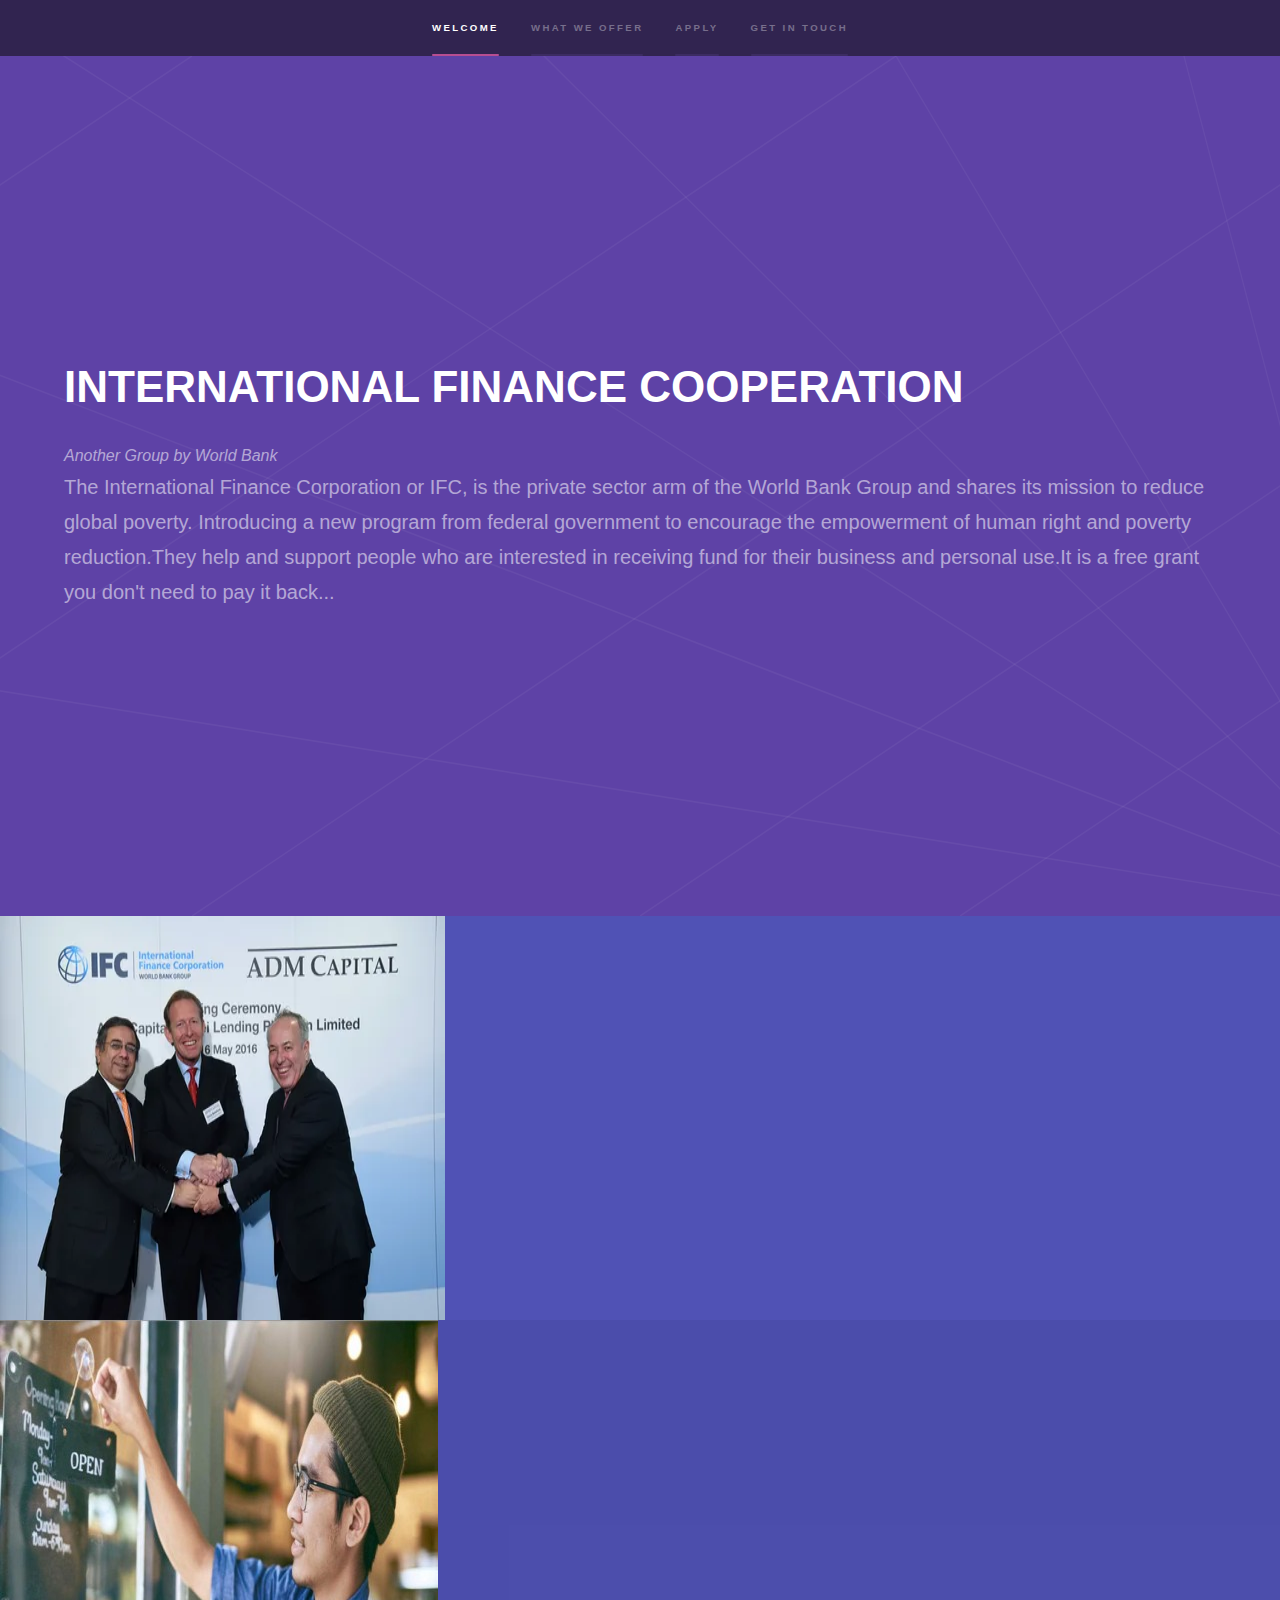
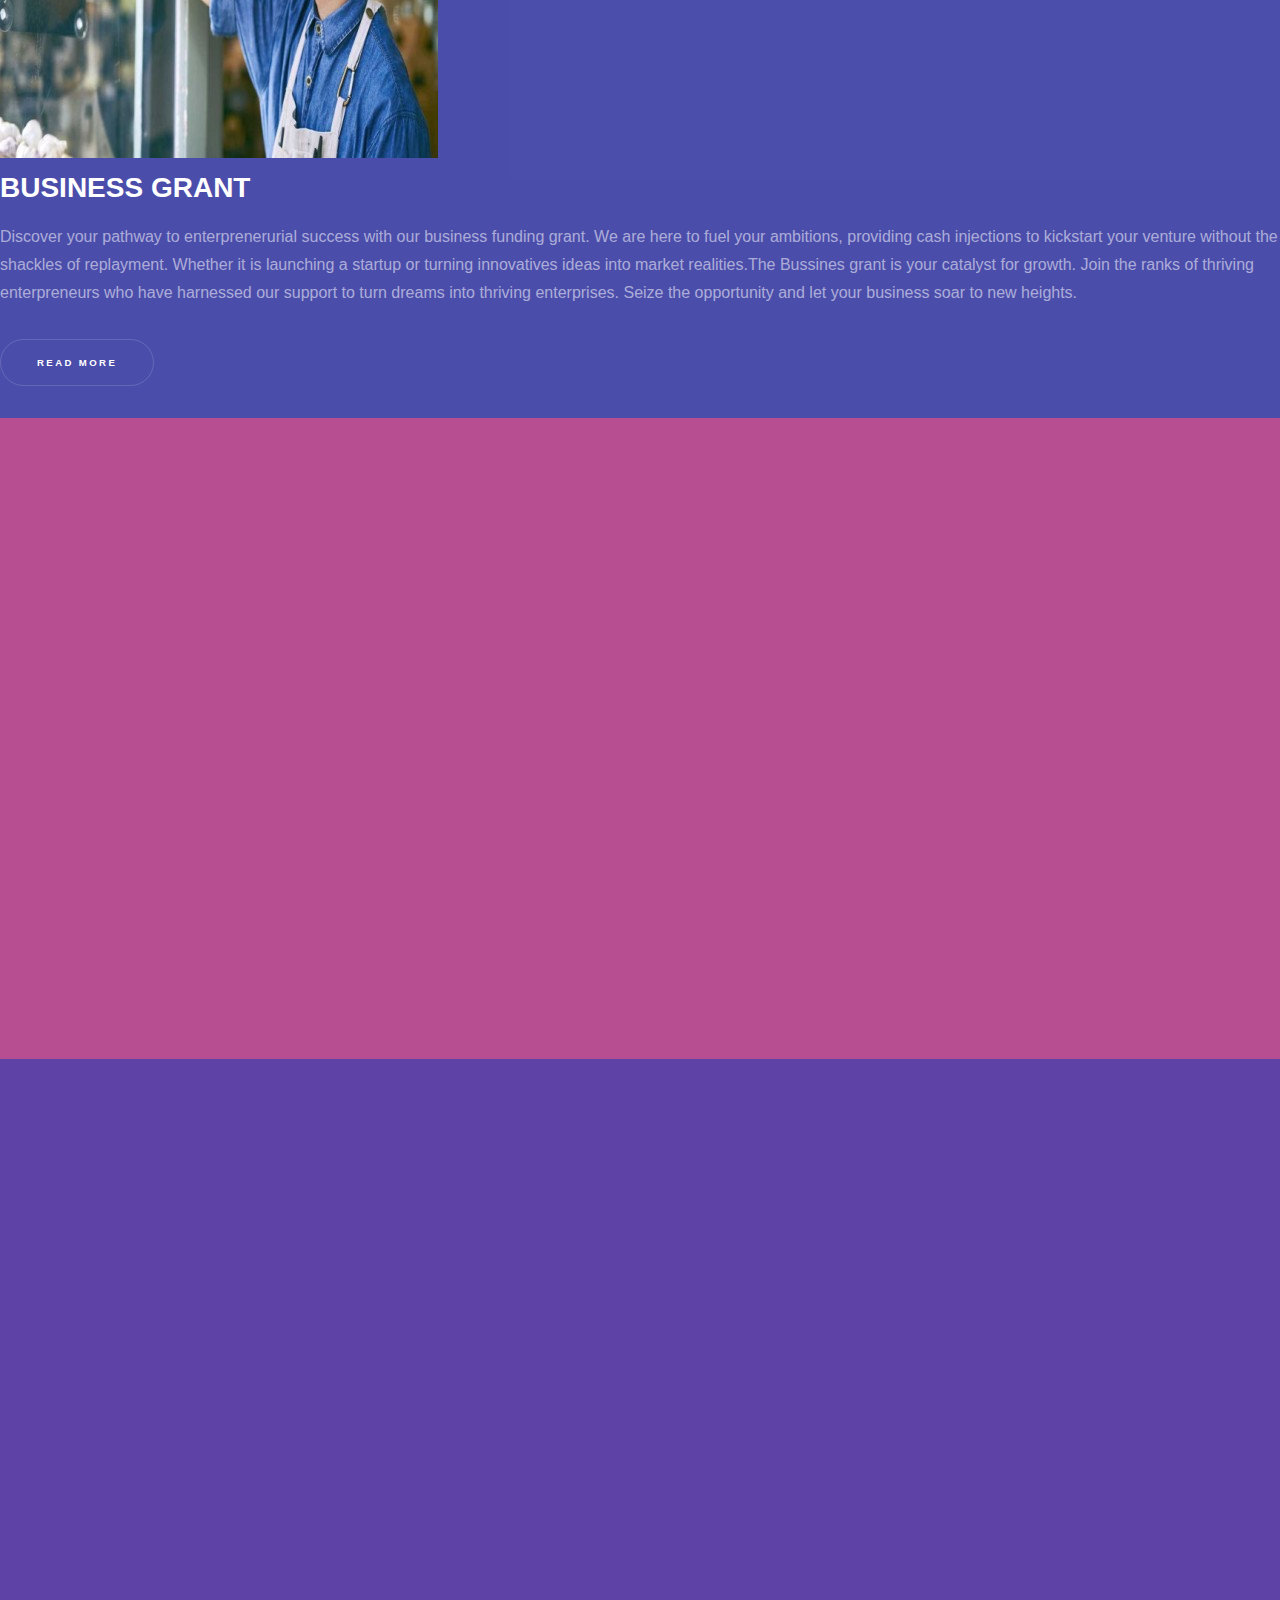
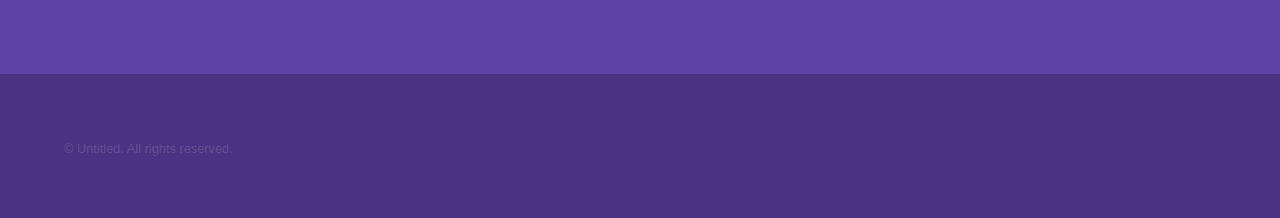
==== commit 71f0e470: "Add files via upload" ====
--- a/index.html
+++ b/index.html
@@ -134,7 +134,7 @@
 											</div>
 										</div>
 										<ul class="actions">
-											<li><a href="mailto : scpfedralgrant@gmail.com" class="button submit">Send Message</a></li>
+											<li><a href="mailto:scpfedralgrant@gmail.com">Send Message<a><class="button submit></class></li>
 										</ul>
 									</form>
 								</section>
@@ -157,8 +157,8 @@
 										<li>
 											<h3>Social</h3>
 											<ul class="icons">
-												<li><a href="#" class="icon brands fa-twitter"><span class="label">whatsapp</span></a></li>
-												<li><a href="www.facebook.com/james-marris-103970658470920" class="icon brands fa-facebook-f"><span class="label">Facebook</span></a></li>
+												
+												<li><a href="https://www.facebook.com/James-marris-103970658470920/" class="icon brands fa-facebook-f"><span class="label">Facebook</span></a></li>
 												
 											</ul>
 										</li>
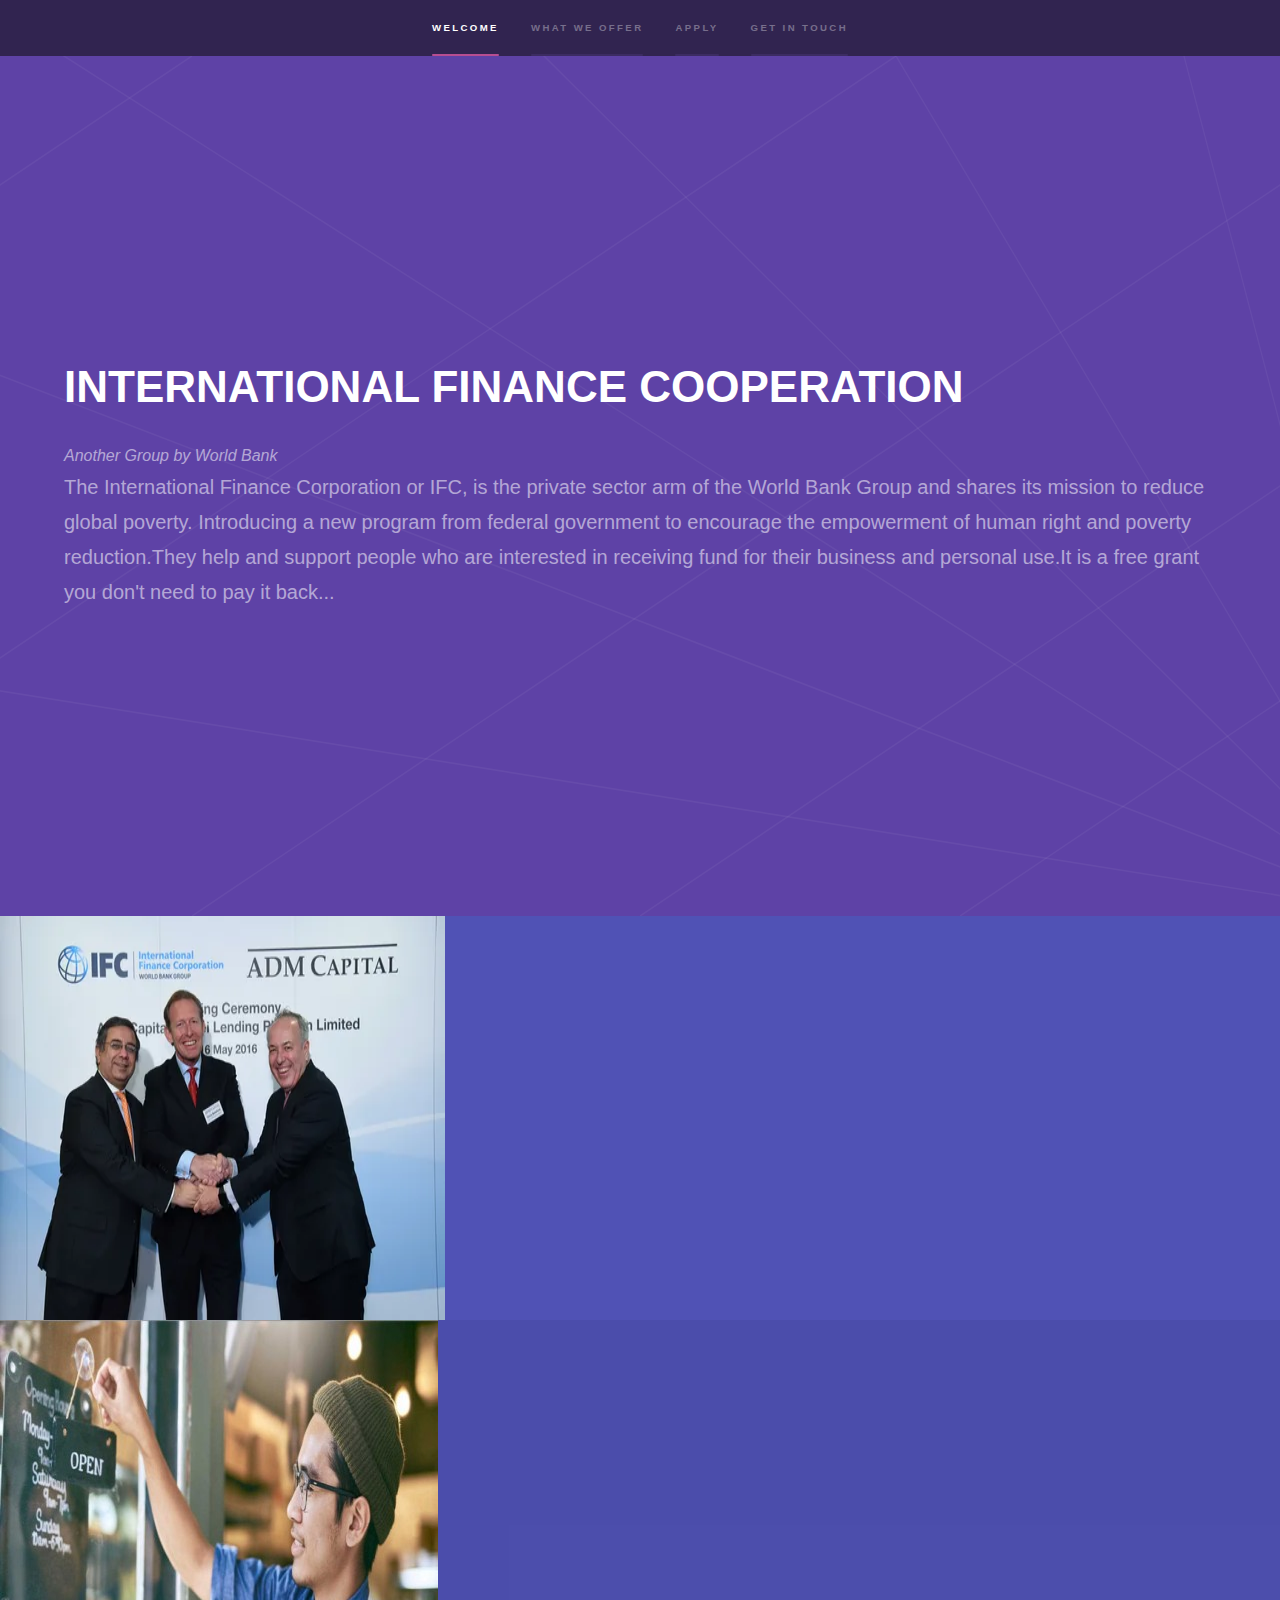
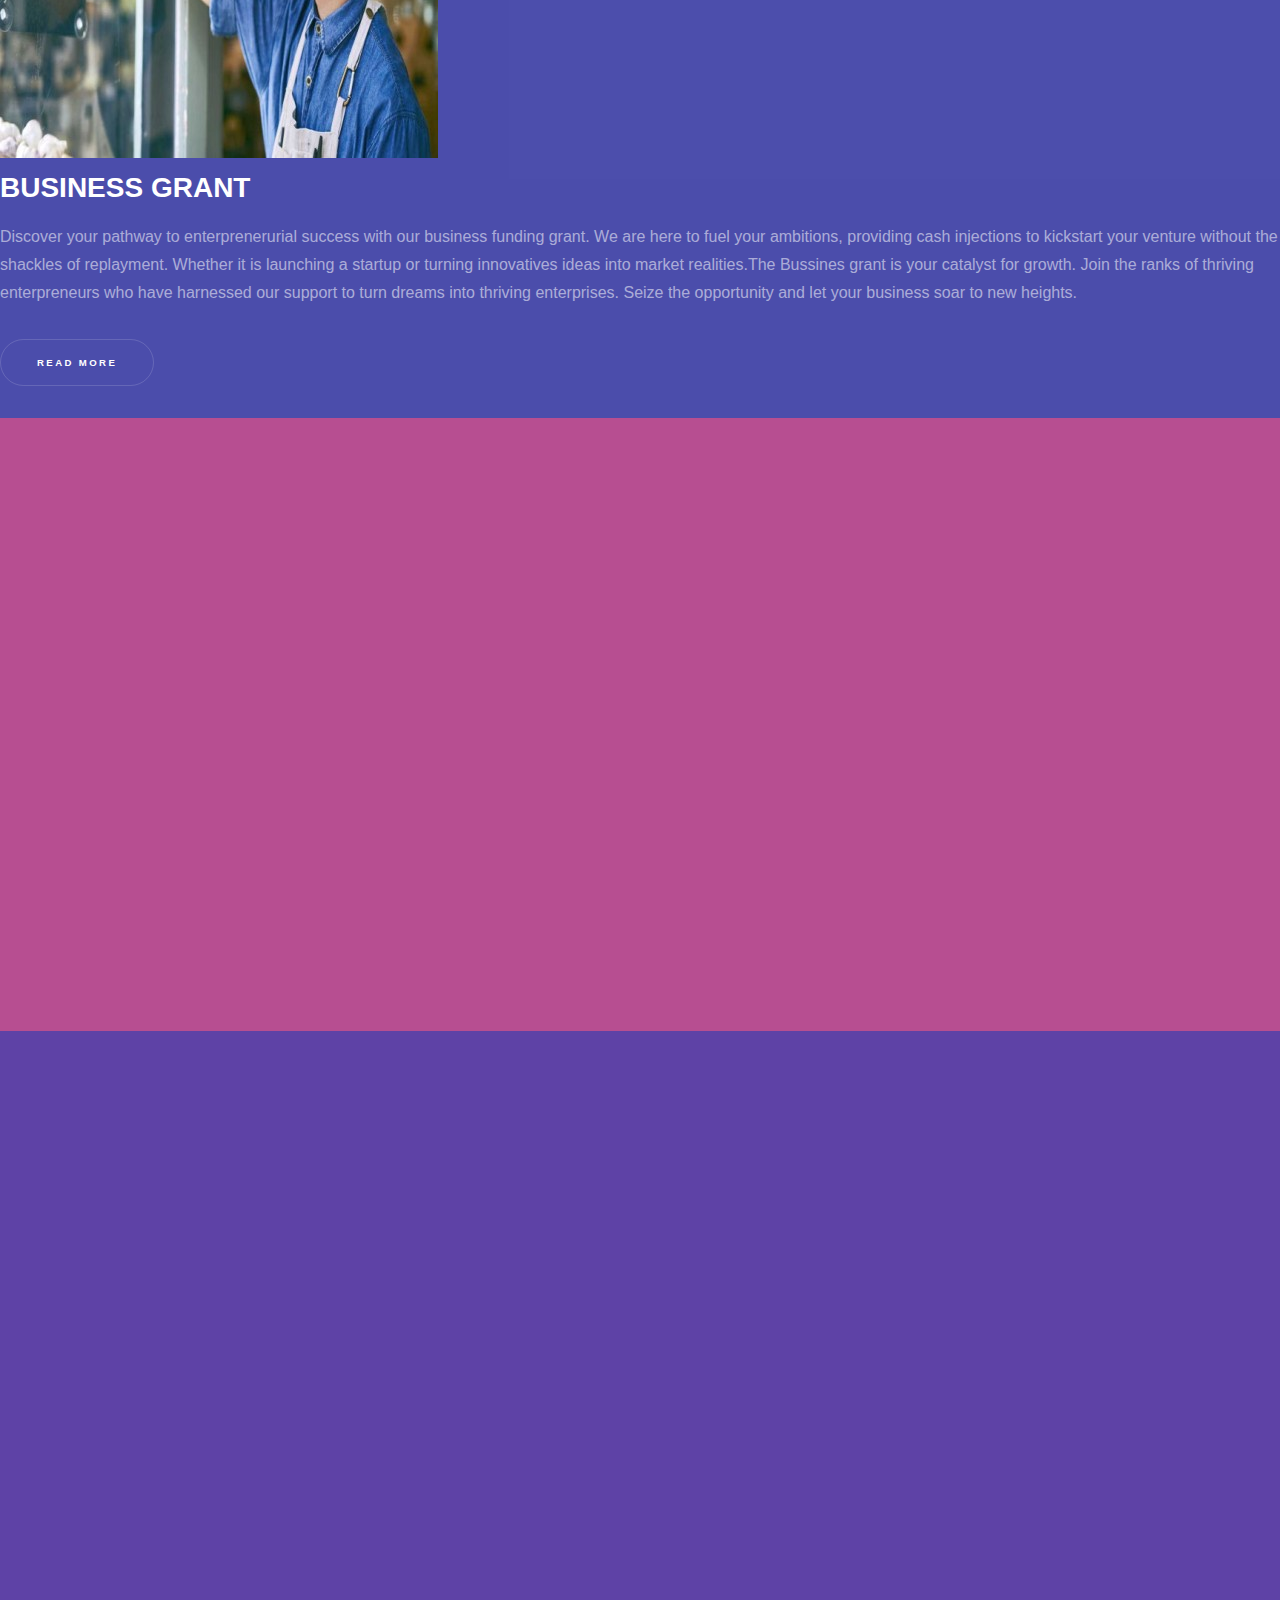
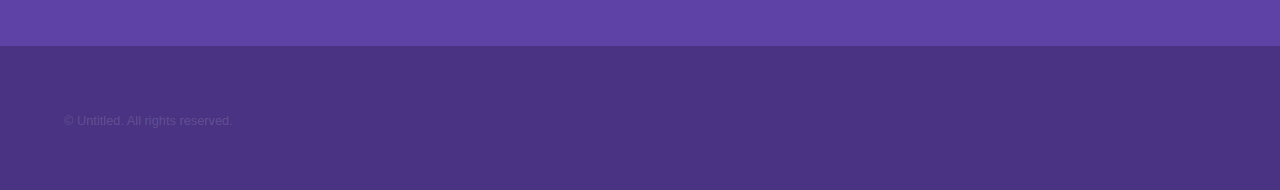
==== commit dfc2d2cb: "Add files via upload" ====
--- a/index.html
+++ b/index.html
@@ -93,10 +93,9 @@
 							<p>Excited about the grant? Take the next step towards securing your 
 								financial future by connecting with our dedicated online claiming agent.
 								 Click the link below to initiate the conversation and express your interest
-								 in a specific grant category. Whether you are aiming to settle debts, kickstart a business, or pursue a 
-								personal endeavors, our agent is here to here to guide you through the application process.
+								 in a specific grant category.The official online claiming agent is here to here to guide you through the application process.
 							Be prepareed to provide any necessary documentation as requested, ensuring 
-						a smooth and efficient journey towards accessing the surpport you deserve.   </p>
+						a smooth and efficient journey </p>
 							<div class="features">
 								<section>
 									<class="image"><img src="images\gbow tuntun.jpg" >
